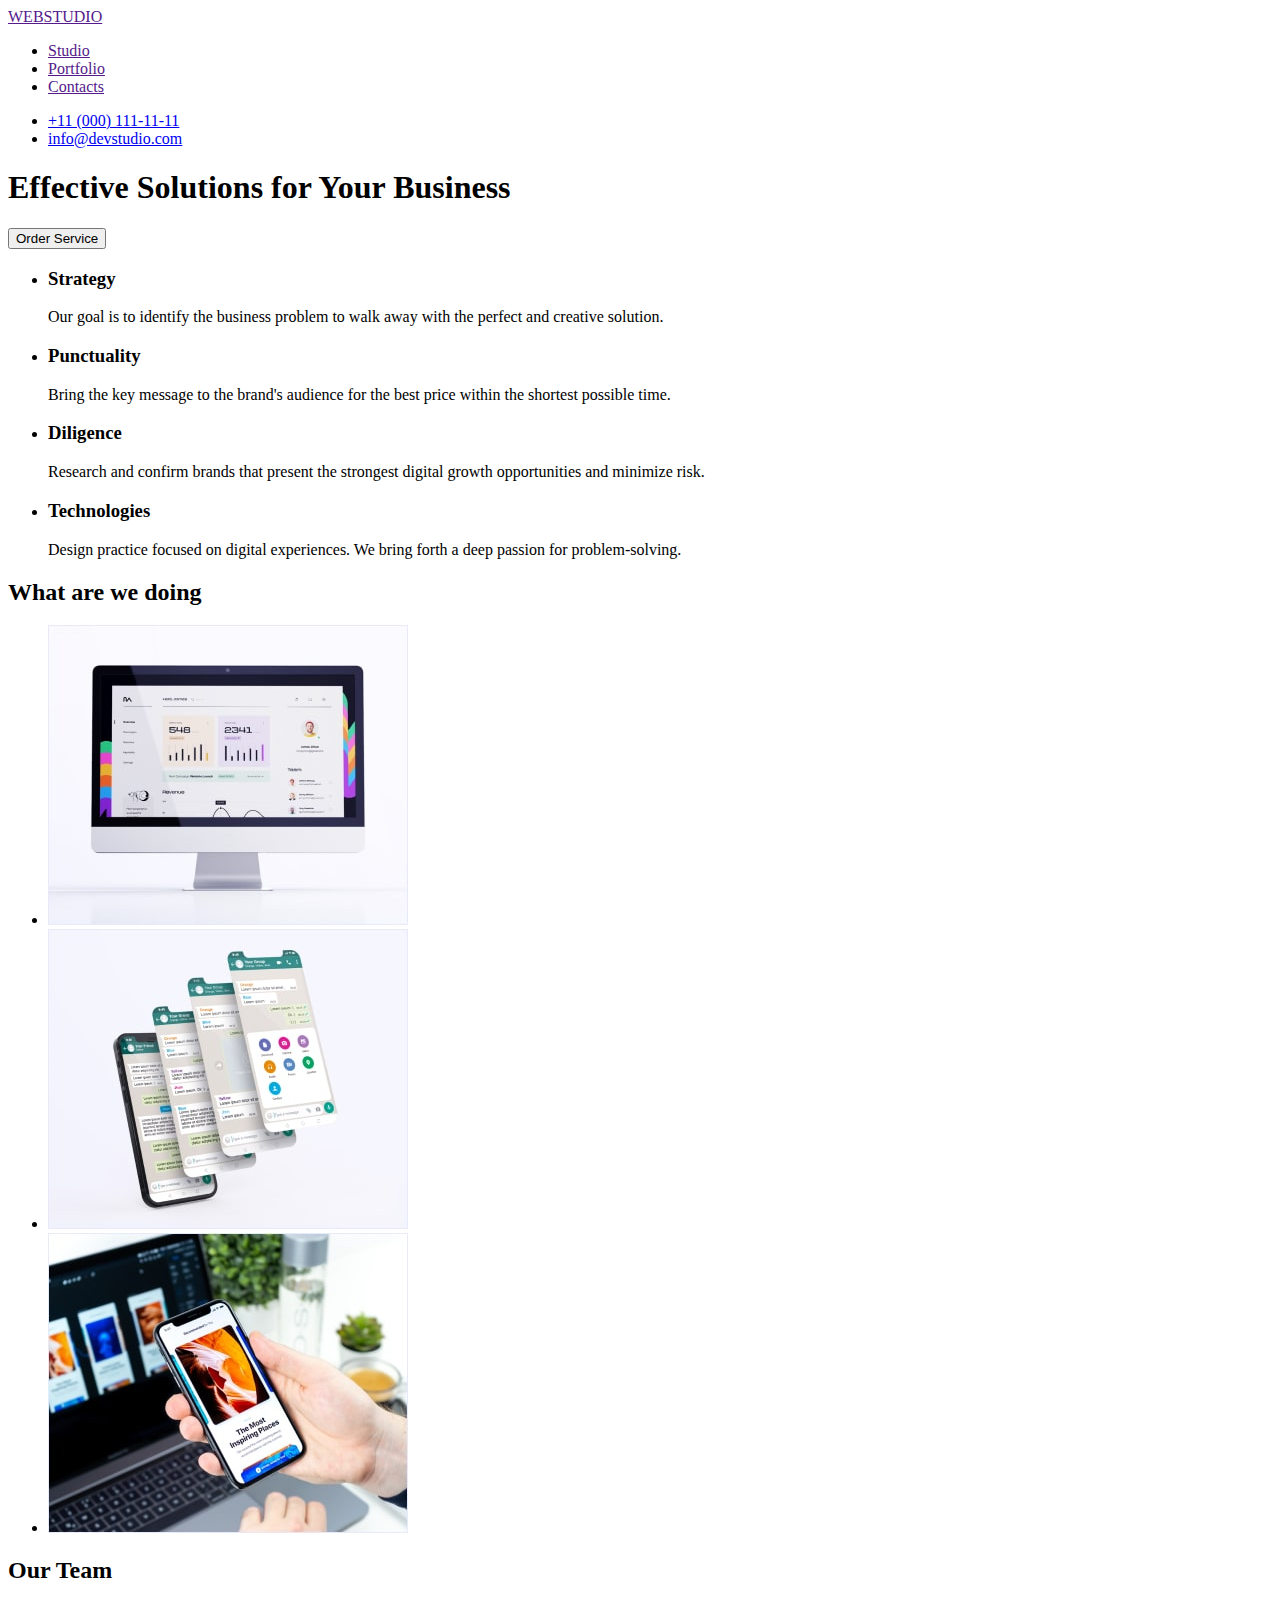
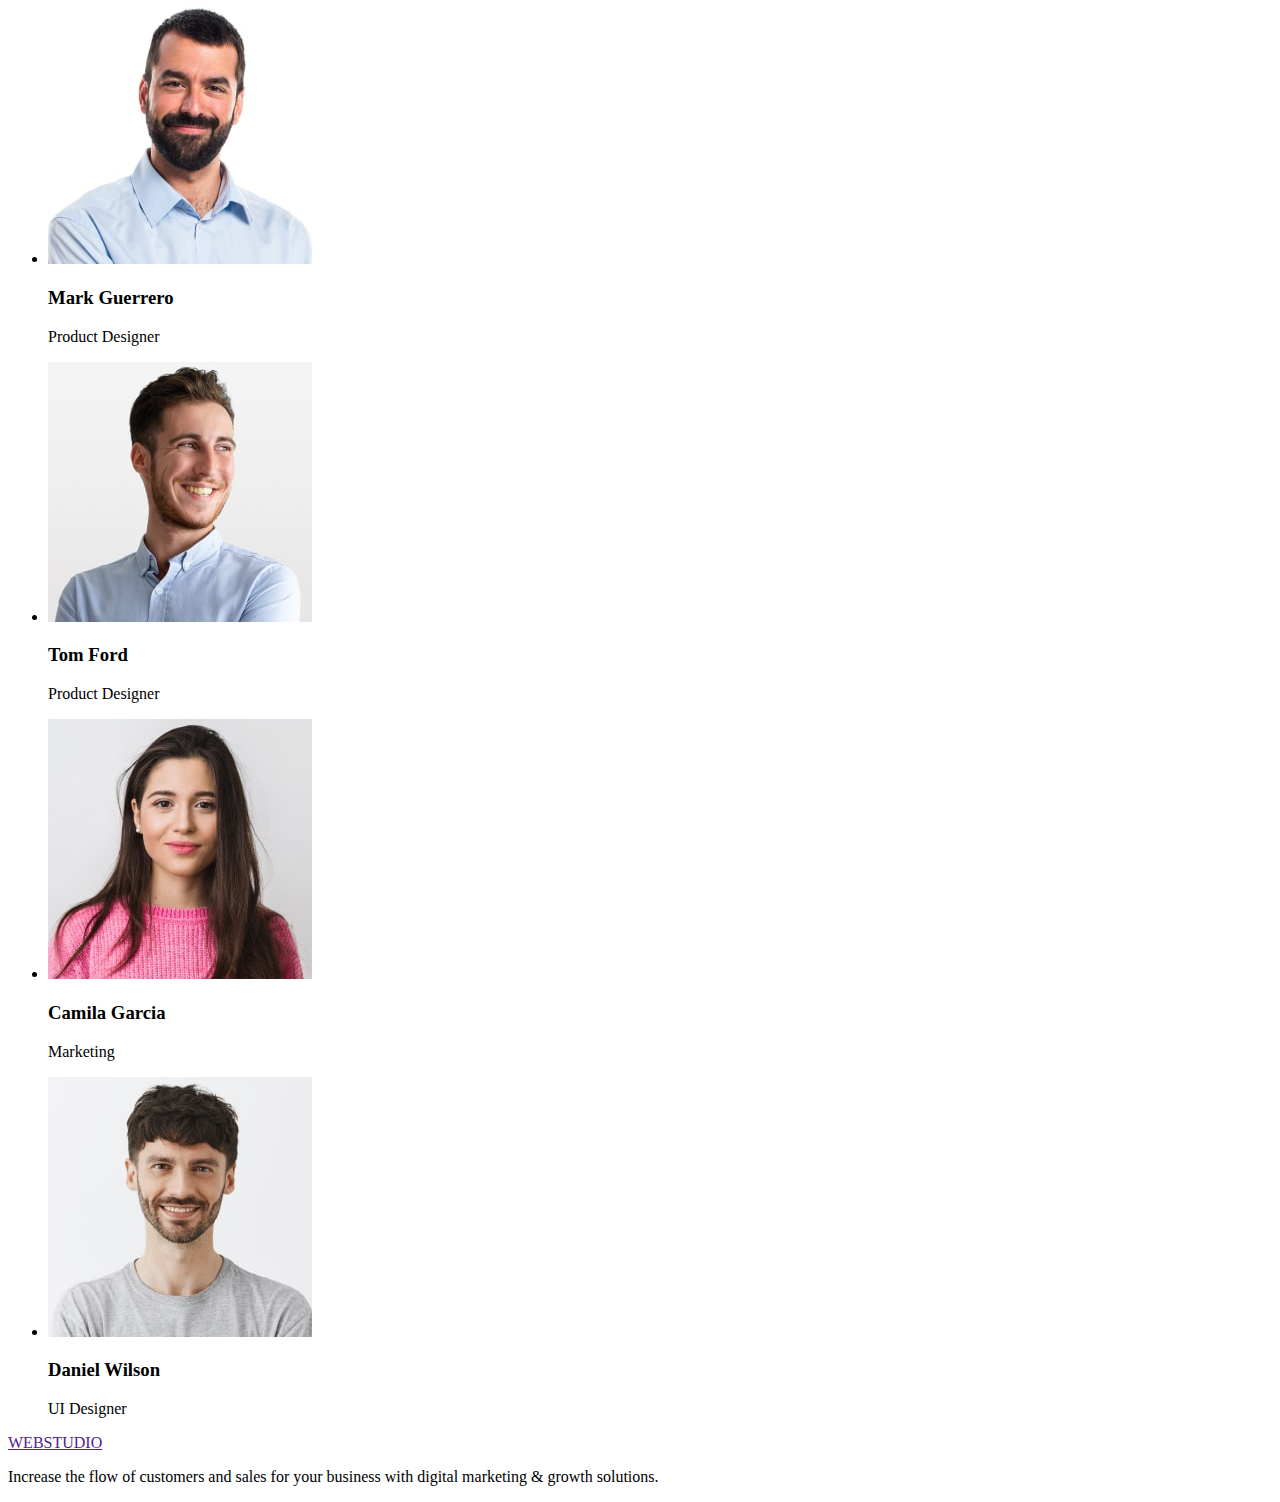
==== index.html @ 3974fc3b "Start homwokr 2" ====
<!DOCTYPE html>
<html lang="en">
  <head>
    <meta charset="UTF-8" />
    <meta http-equiv="X-UA-Compatible" content="IE=edge" />
    <meta name="viewport" content="width=device-width, initial-scale=1.0" />
    <title>WEB Studio</title>
  </head>
  <body>
    <header>
      <a href=""><span>WEB</span>STUDIO</a>

      <nav>
        <ul>
          <li><a href="">Studio</a></li>
          <li><a href="">Portfolio</a></li>
          <li><a href="">Contacts</a></li>
        </ul>

        <ul>
          <li><a href="tel:+110001111111">+11 (000) 111-11-11</a></li>
          <li><a href="mailto:info@devstudio.com">info@devstudio.com</a></li>
        </ul>
      </nav>
    </header>

    <main>
      <section>
        <h1>Effective Solutions for Your Business</h1>
        <button type="button">Order Service</button>
      </section>

      <section>
        <h2 hidden>Our categoris</h2>
        <ul>
          <li>
            <h3>Strategy</h3>
            <p>
              Our goal is to identify the business problem to walk away with the
              perfect and creative solution.
            </p>
          </li>
          <li>
            <h3>Punctuality</h3>
            <p>
              Bring the key message to the brand's audience for the best price
              within the shortest possible time.
            </p>
          </li>
          <li>
            <h3>Diligence</h3>
            <p>
              Research and confirm brands that present the strongest digital
              growth opportunities and minimize risk.
            </p>
          </li>
          <li>
            <h3>Technologies</h3>
            <p>
              Design practice focused on digital experiences. We bring forth a
              deep passion for problem-solving.
            </p>
          </li>
        </ul>
      </section>

      <section>
        <h2>What are we doing</h2>
        <ul>
          <li>
            <img
              src="./images/device/device1.jpg"
              alt="device1"
              width="360"
              height="300"
            />
          </li>
          <li>
            <img
              src="./images/device/device2.jpg"
              alt="device2"
              width="360"
              height="300"
            />
          </li>
          <li>
            <img
              src="./images/device/device3.jpg"
              alt="device3"
              width="360"
              height="300"
            />
          </li>
        </ul>
      </section>

      <section>
        <h2>Our Team</h2>
        <ul>
          <li>
            <img
              src="./images/team/team1.jpg"
              alt="Mark Guerrero"
              width="264"
              height="260"
            />
            <h3>Mark Guerrero</h3>
            <p>Product Designer</p>
          </li>

          <li>
            <img
              src="./images/team/team2.jpg"
              alt="Tom Ford"
              width="264"
              height="260"
            />
            <h3>Tom Ford</h3>
            <p>Product Designer</p>
          </li>

          <li>
            <img
              src="./images/team/team3.jpg"
              alt="Camila Garcia"
              width="264"
              height="260"
            />
            <h3>Camila Garcia</h3>
            <p>Marketing</p>
          </li>

          <li>
            <img
              src="./images/team/team4.jpg"
              alt="Daniel Wilson"
              width="264"
              height="260"
            />
            <h3>Daniel Wilson</h3>
            <p>UI Designer</p>
          </li>
        </ul>
      </section>
    </main>

    <footer>
      <a href=""> <span>WEB</span>STUDIO</a>
      <p>
        Increase the flow of customers and sales for your business with digital
        marketing & growth solutions.
      </p>
    </footer>
  </body>
</html>
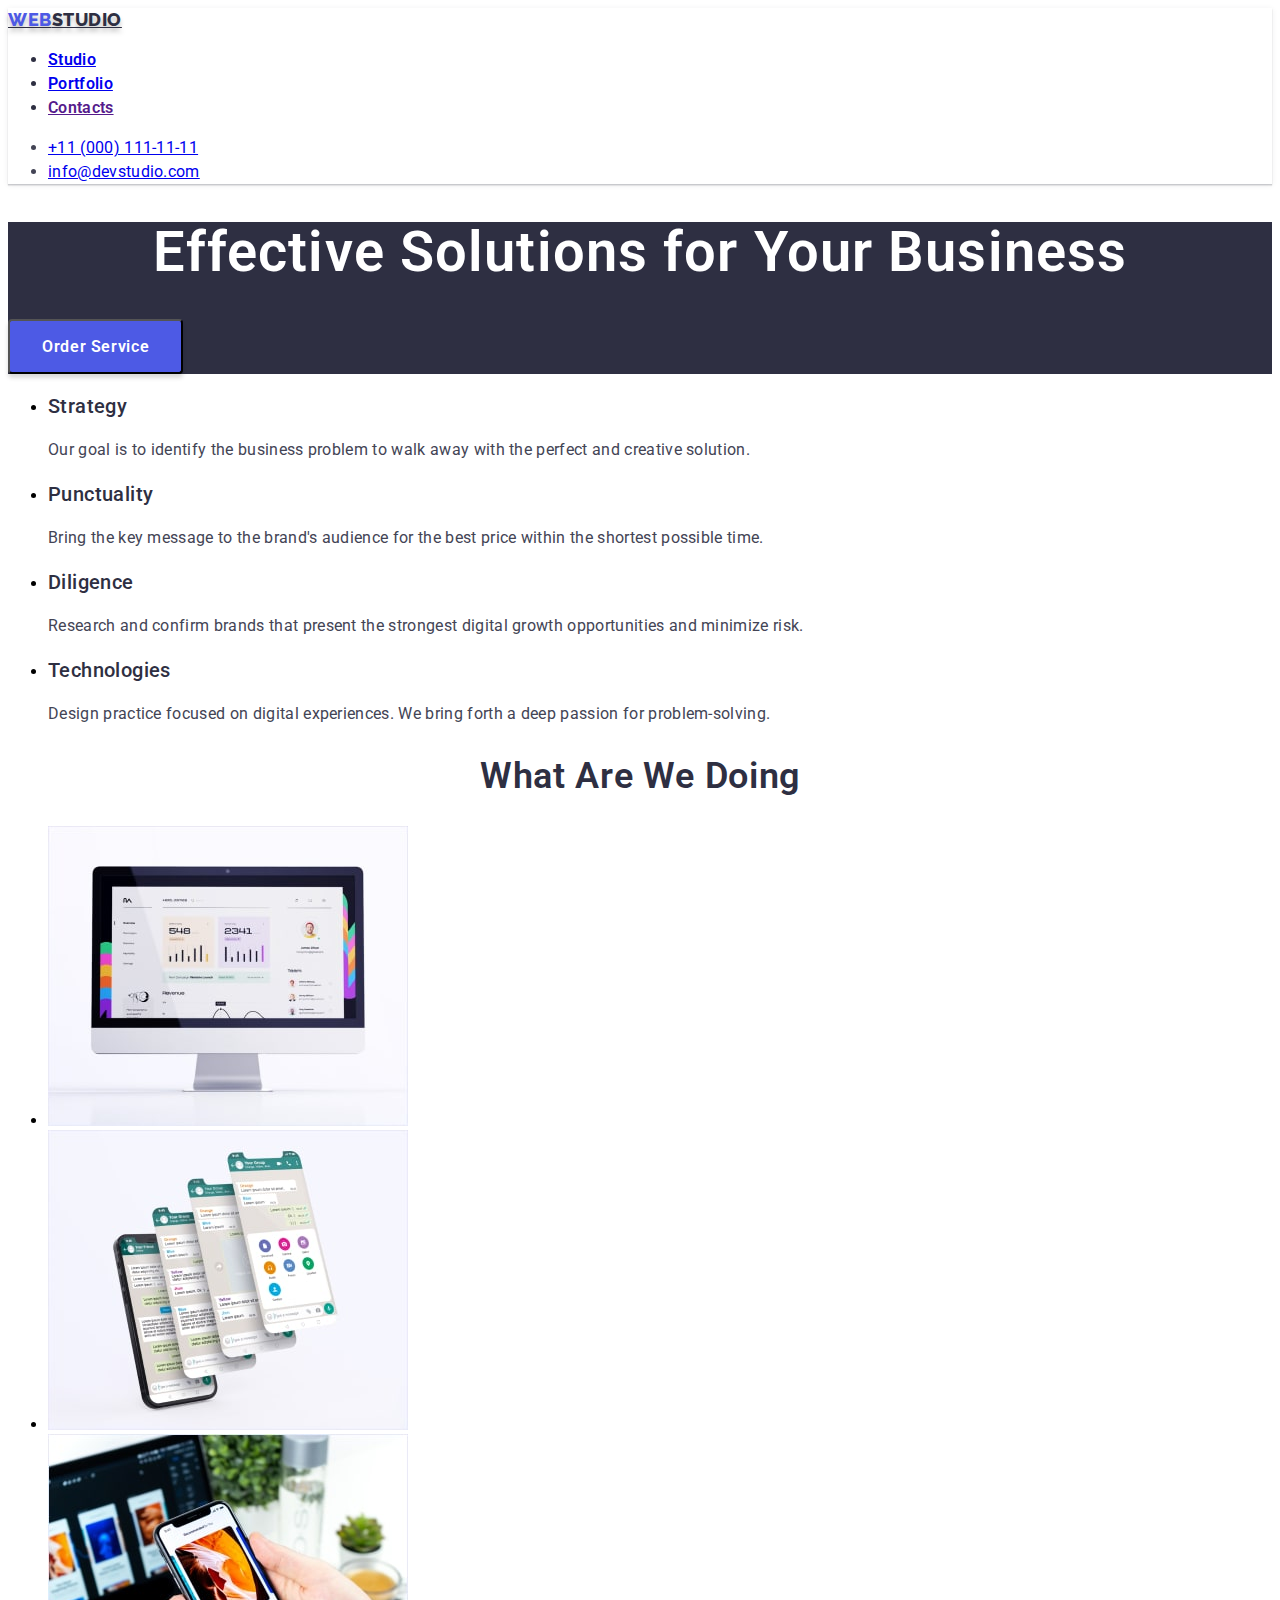
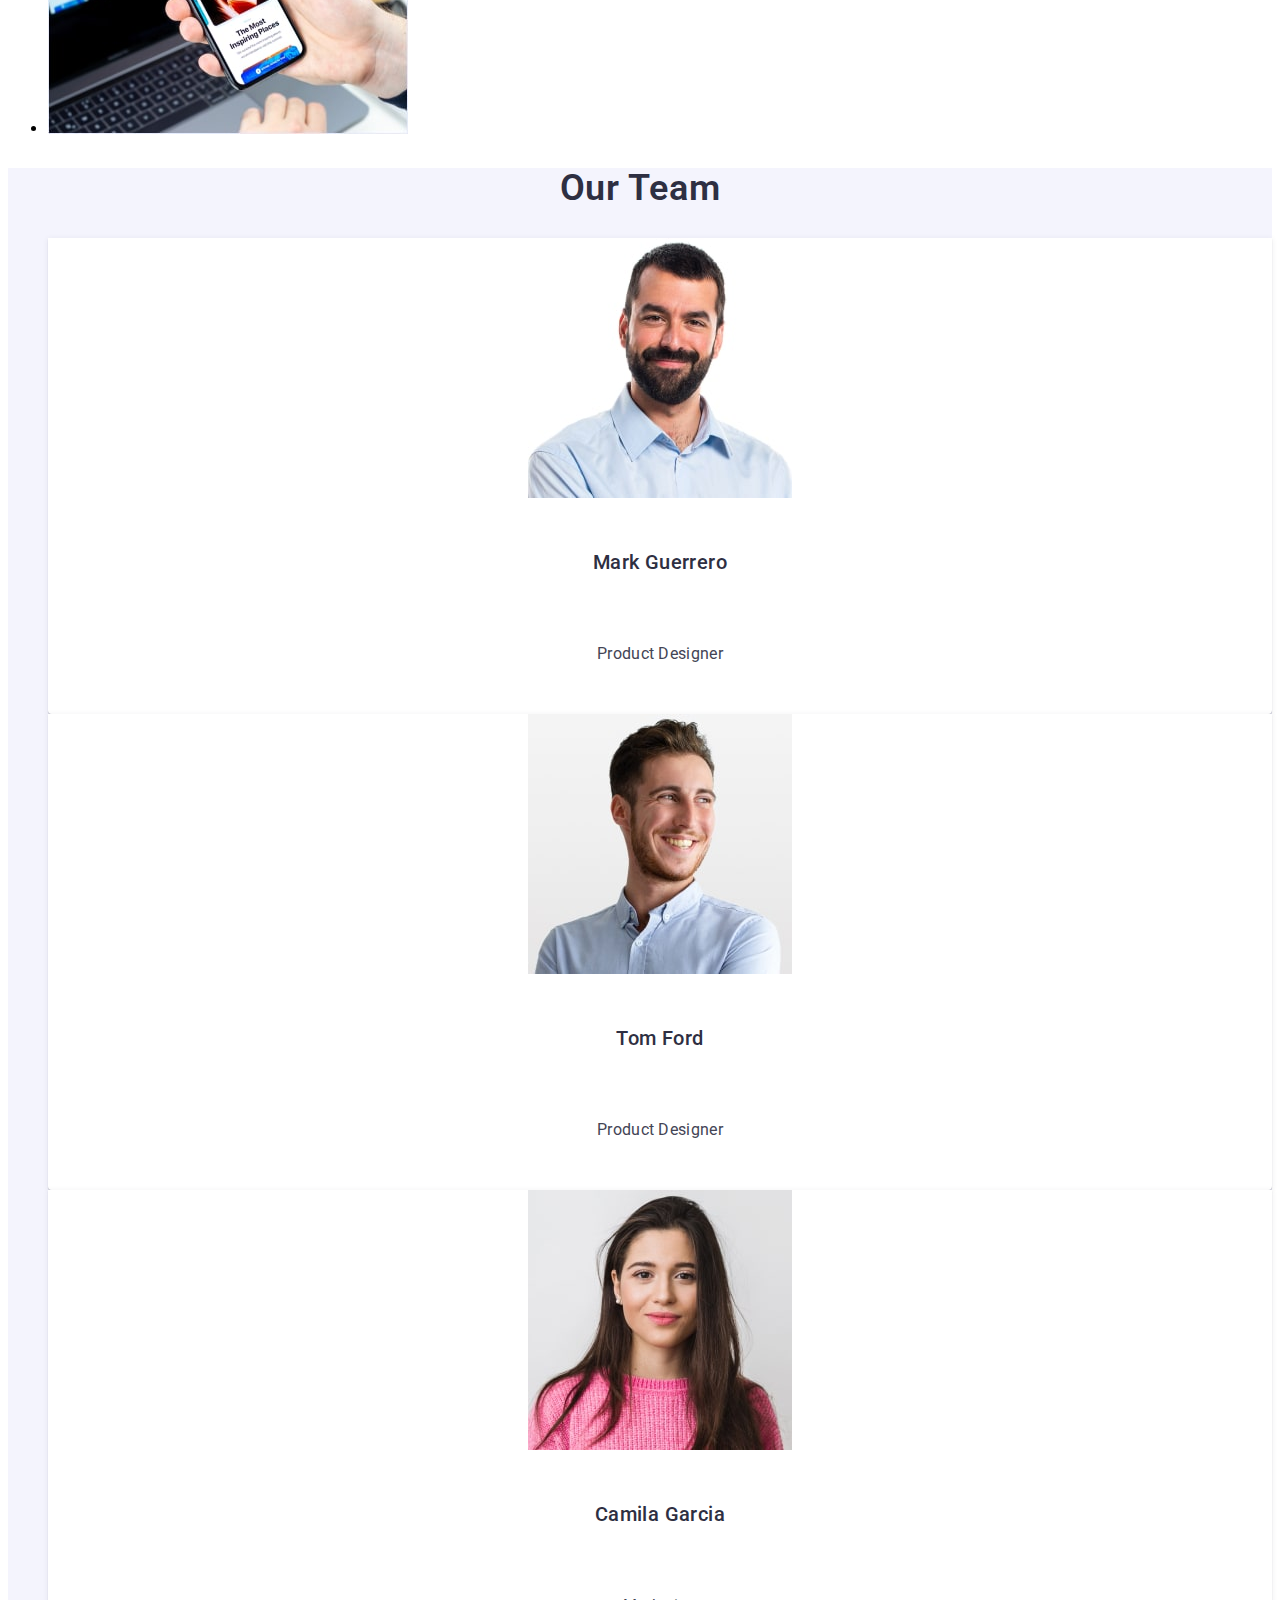
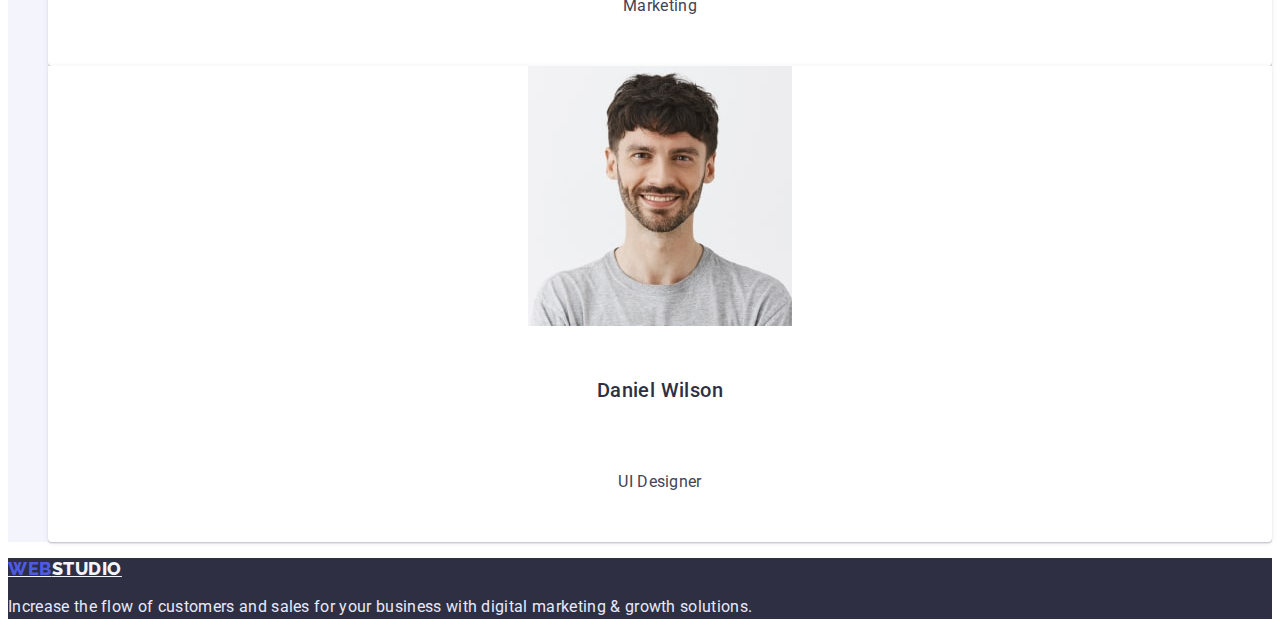
==== commit 19ffa41f: "new commit" ====
--- a/index.html
+++ b/index.html
@@ -5,58 +5,67 @@
     <meta http-equiv="X-UA-Compatible" content="IE=edge" />
     <meta name="viewport" content="width=device-width, initial-scale=1.0" />
     <title>WEB Studio</title>
+    <link rel="preconnect" href="https://fonts.googleapis.com" />
+    <link rel="preconnect" href="https://fonts.gstatic.com" crossorigin />
+    <link
+      href="https://fonts.googleapis.com/css2?family=Raleway:wght@800&family=Roboto:wght@400;500;700;900&display=swap"
+      rel="stylesheet"
+    />
+    <link rel="stylesheet" href="./css/styles.css" />
   </head>
-  <body>
-    <header>
-      <a href=""><span>WEB</span>STUDIO</a>
 
+  <body class="body">
+    <header class="header">
+     
+      <a class="logo" href=""><span class="logo_span">WEB</span>STUDIO</a>
       <nav>
-        <ul>
-          <li><a href="">Studio</a></li>
-          <li><a href="">Portfolio</a></li>
+        <ul class="hat_header_pages">
+          <li><a href="./index.html">Studio</a></li>
+          <li><a href="./portfolio.html">Portfolio</a></li>
           <li><a href="">Contacts</a></li>
         </ul>
 
-        <ul>
+        <ul class="hat_header_contacts">
           <li><a href="tel:+110001111111">+11 (000) 111-11-11</a></li>
           <li><a href="mailto:info@devstudio.com">info@devstudio.com</a></li>
         </ul>
       </nav>
+
     </header>
 
     <main>
-      <section>
-        <h1>Effective Solutions for Your Business</h1>
-        <button type="button">Order Service</button>
+      <section class="order_section">
+        <h1 class="text_order">Effective Solutions for Your Business</h1>
+        <button class="order_button" type="button">Order Service</button>
       </section>
 
       <section>
         <h2 hidden>Our categoris</h2>
         <ul>
           <li>
-            <h3>Strategy</h3>
-            <p>
+            <h3 class="header_categotis">Strategy</h3>
+            <p class="body_categotis">
               Our goal is to identify the business problem to walk away with the
               perfect and creative solution.
             </p>
           </li>
           <li>
-            <h3>Punctuality</h3>
-            <p>
+            <h3 class="header_categotis">Punctuality</h3>
+            <p class="body_categotis">
               Bring the key message to the brand's audience for the best price
               within the shortest possible time.
             </p>
           </li>
           <li>
-            <h3>Diligence</h3>
-            <p>
+            <h3 class="header_categotis">Diligence</h3>
+            <p class="body_categotis">
               Research and confirm brands that present the strongest digital
               growth opportunities and minimize risk.
             </p>
           </li>
           <li>
-            <h3>Technologies</h3>
-            <p>
+            <h3 class="header_categotis">Technologies</h3>
+            <p class="body_categotis">
               Design practice focused on digital experiences. We bring forth a
               deep passion for problem-solving.
             </p>
@@ -65,7 +74,7 @@
       </section>
 
       <section>
-        <h2>What are we doing</h2>
+        <h2 class="header_of_section">What are we doing</h2>
         <ul>
           <li>
             <img
@@ -94,59 +103,59 @@
         </ul>
       </section>
 
-      <section>
-        <h2>Our Team</h2>
+      <section class="our_team">
+        <h2 class="header_of_section">Our Team</h2>
         <ul>
-          <li>
+          <li class="box_team">
             <img
               src="./images/team/team1.jpg"
               alt="Mark Guerrero"
               width="264"
               height="260"
             />
-            <h3>Mark Guerrero</h3>
-            <p>Product Designer</p>
+            <h3 class="name">Mark Guerrero</h3>
+            <p class="profession">Product Designer</p>
           </li>
 
-          <li>
+          <li class="box_team">
             <img
               src="./images/team/team2.jpg"
               alt="Tom Ford"
               width="264"
               height="260"
             />
-            <h3>Tom Ford</h3>
-            <p>Product Designer</p>
+            <h3 class="name">Tom Ford</h3>
+            <p class="profession">Product Designer</p>
           </li>
 
-          <li>
+          <li class="box_team">
             <img
               src="./images/team/team3.jpg"
               alt="Camila Garcia"
               width="264"
               height="260"
             />
-            <h3>Camila Garcia</h3>
-            <p>Marketing</p>
+            <h3 class="name">Camila Garcia</h3>
+            <p class="profession">Marketing</p>
           </li>
 
-          <li>
+          <li class="box_team">
             <img
               src="./images/team/team4.jpg"
               alt="Daniel Wilson"
               width="264"
               height="260"
             />
-            <h3>Daniel Wilson</h3>
-            <p>UI Designer</p>
+            <h3 class="name">Daniel Wilson</h3>
+            <p class="profession">UI Designer</p>
           </li>
         </ul>
       </section>
     </main>
 
-    <footer>
-      <a href=""> <span>WEB</span>STUDIO</a>
-      <p>
+    <footer class="footer">
+      <a class="logo_footer" href=""> <span class="logo_span">WEB</span>STUDIO</a>
+      <p class="footer_text">
         Increase the flow of customers and sales for your business with digital
         marketing & growth solutions.
       </p>
--- a/css/styles.css
+++ b/css/styles.css
@@ -0,0 +1,219 @@
+.body {
+  font-family: "Roboto", "sans-serif";
+  font-style: normal;
+}
+.header {
+  background: #ffffff;
+  box-shadow: 0px 2px 1px rgba(46, 47, 66, 0.08),
+    0px 1px 1px rgba(46, 47, 66, 0.16), 0px 1px 6px rgba(46, 47, 66, 0.08);
+}
+.logo {
+  font-family: "Raleway";
+  font-style: normal;
+  font-weight: 800;
+  font-size: 18px;
+  line-height: calc(24 / 18);
+  display: flex;
+  align-items: center;
+  letter-spacing: 0.03em;
+  text-transform: uppercase;
+  color: #2e2f42;
+  text-shadow: 0px 4px 4px rgba(0, 0, 0, 0.25);
+  flex: none;
+  order: 1;
+  flex-grow: 0;
+}
+.logo_footer {
+  font-family: "Raleway";
+  font-style: normal;
+  font-weight: 800;
+  font-size: 18px;
+  line-height: calc(21 / 18);
+  display: flex;
+  align-items: center;
+  letter-spacing: 0.03em;
+  text-transform: uppercase;
+  color: #f4f4fd;
+  flex: none;
+  order: 1;
+  flex-grow: 0;
+}
+.logo_span {
+  color: #4d5ae5;
+  flex: none;
+  order: 0;
+  flex-grow: 0;
+}
+.hat_header_pages {
+  font-weight: 600;
+  font-size: 16px;
+  line-height: calc(24 / 16);
+  letter-spacing: 0.02em;
+  color: #2e2f42;
+  flex: none;
+  order: 0;
+  flex-grow: 0;
+}
+.hat_header_contacts {
+  font-family: "Roboto";
+  font-style: normal;
+  font-weight: 400;
+  font-size: 16px;
+  line-height: calc(24 / 16);
+  letter-spacing: 0.02em;
+  color: #434455;
+}
+.order_section {
+  background: #2e2f42;
+}
+.text_order {
+  font-weight: 600;
+  font-size: 56px;
+  line-height: calc(60 / 56);
+  text-align: center;
+  letter-spacing: 0.02em;
+  color: #ffffff;
+}
+.order_button {
+  /*BUTTON*/
+  display: flex;
+  flex-direction: row;
+  align-items: flex-start;
+  padding: 16px 32px;
+  gap: 10px;
+  background: #4d5ae5;
+  box-shadow: 0px 4px 4px rgba(0, 0, 0, 0.15);
+  border-radius: 4px;
+
+  /*TEXT*/
+  font-family: "Roboto";
+  font-style: normal;
+  font-weight: 600;
+  font-size: 16px;
+  line-height: calc(19 / 16);
+  display: flex;
+  align-items: center;
+  letter-spacing: 0.04em;
+  color: #ffffff;
+  flex: none;
+  order: 0;
+  flex-grow: 0;
+}
+.header_categotis {
+  font-family: "Roboto";
+  font-style: normal;
+  font-weight: 500;
+  font-size: 20px;
+  line-height: calc(24 / 20);
+  letter-spacing: 0.02em;
+  color: #2e2f42;
+  flex: none;
+  order: 0;
+  flex-grow: 0;
+}
+.body_categotis {
+  font-weight: 400;
+  font-size: 16px;
+  line-height: calc(24 / 16);
+  letter-spacing: 0.02em;
+  color: #434455;
+  flex: none;
+  order: 1;
+  flex-grow: 0;
+}
+.header_of_section {
+  font-weight: 600;
+  font-size: 36px;
+  line-height: calc(40 / 36);
+  text-align: center;
+  letter-spacing: 0.02em;
+  text-transform: capitalize;
+  color: #2e2f42;
+}
+.our_team {
+  background: #f4f4fd;
+}
+
+.box_team {
+  display: flex;
+  flex-direction: column;
+  justify-content: center;
+  align-items: center;
+  padding: 0px 0px 32px;
+  gap: 32px;
+  background: #ffffff;
+  box-shadow: 0px 1px 6px rgba(46, 47, 66, 0.08),
+    0px 1px 1px rgba(46, 47, 66, 0.16), 0px 2px 1px rgba(46, 47, 66, 0.08);
+  border-radius: 0px 0px 4px 4px;
+}
+.name {
+  font-weight: 500;
+  font-size: 20px;
+  line-height: calc(24 / 20);
+  text-align: center;
+  letter-spacing: 0.02em;
+  color: #2e2f42;
+  flex: none;
+  order: 0;
+  flex-grow: 0;
+}
+.profession {
+  font-weight: 400;
+  font-size: 16px;
+  line-height: calc(24 / 16);
+  text-align: center;
+  letter-spacing: 0.02em;
+  color: #434455;
+  flex: none;
+  order: 1;
+  flex-grow: 0;
+}
+
+.footer {
+  background: #2e2f42;
+}
+
+.footer_text {
+  font-weight: 400;
+  font-size: 16px;
+  line-height: calc(24 / 16);
+  letter-spacing: 0.02em;
+  color: #e7e9fc;
+}
+
+.button_portfolio {
+  /*BUTTON*/
+  display: flex;
+  flex-direction: row;
+  align-items: flex-start;
+  padding: 12px 24px;
+  background: #404bbf;
+  box-shadow: 0px 3px 1px rgba(0, 0, 0, 0.1), 0px 2px 1px rgba(0, 0, 0, 0.08),
+    0px 2px 2px rgba(0, 0, 0, 0.12);
+  border-radius: 4px;
+  flex: none;
+  order: 0;
+  flex-grow: 0;
+
+  /*TEXT*/
+  font-family: "Roboto";
+  font-style: normal;
+  font-weight: 600;
+  font-size: 16px;
+  line-height: calc(24 / 16);
+  display: flex;
+  align-items: center;
+  text-align: center;
+  letter-spacing: 0.04em;
+  color: #ffffff;
+  flex: none;
+  order: 0;
+  flex-grow: 0;
+}
+
+.portfolio_links{
+box-sizing: border-box;
+background: #FFFFFF;border: 0.5px solid #F4F4FD;
+box-shadow: 0px 1px 6px rgba(46, 47, 66, 0.08);
+}
+
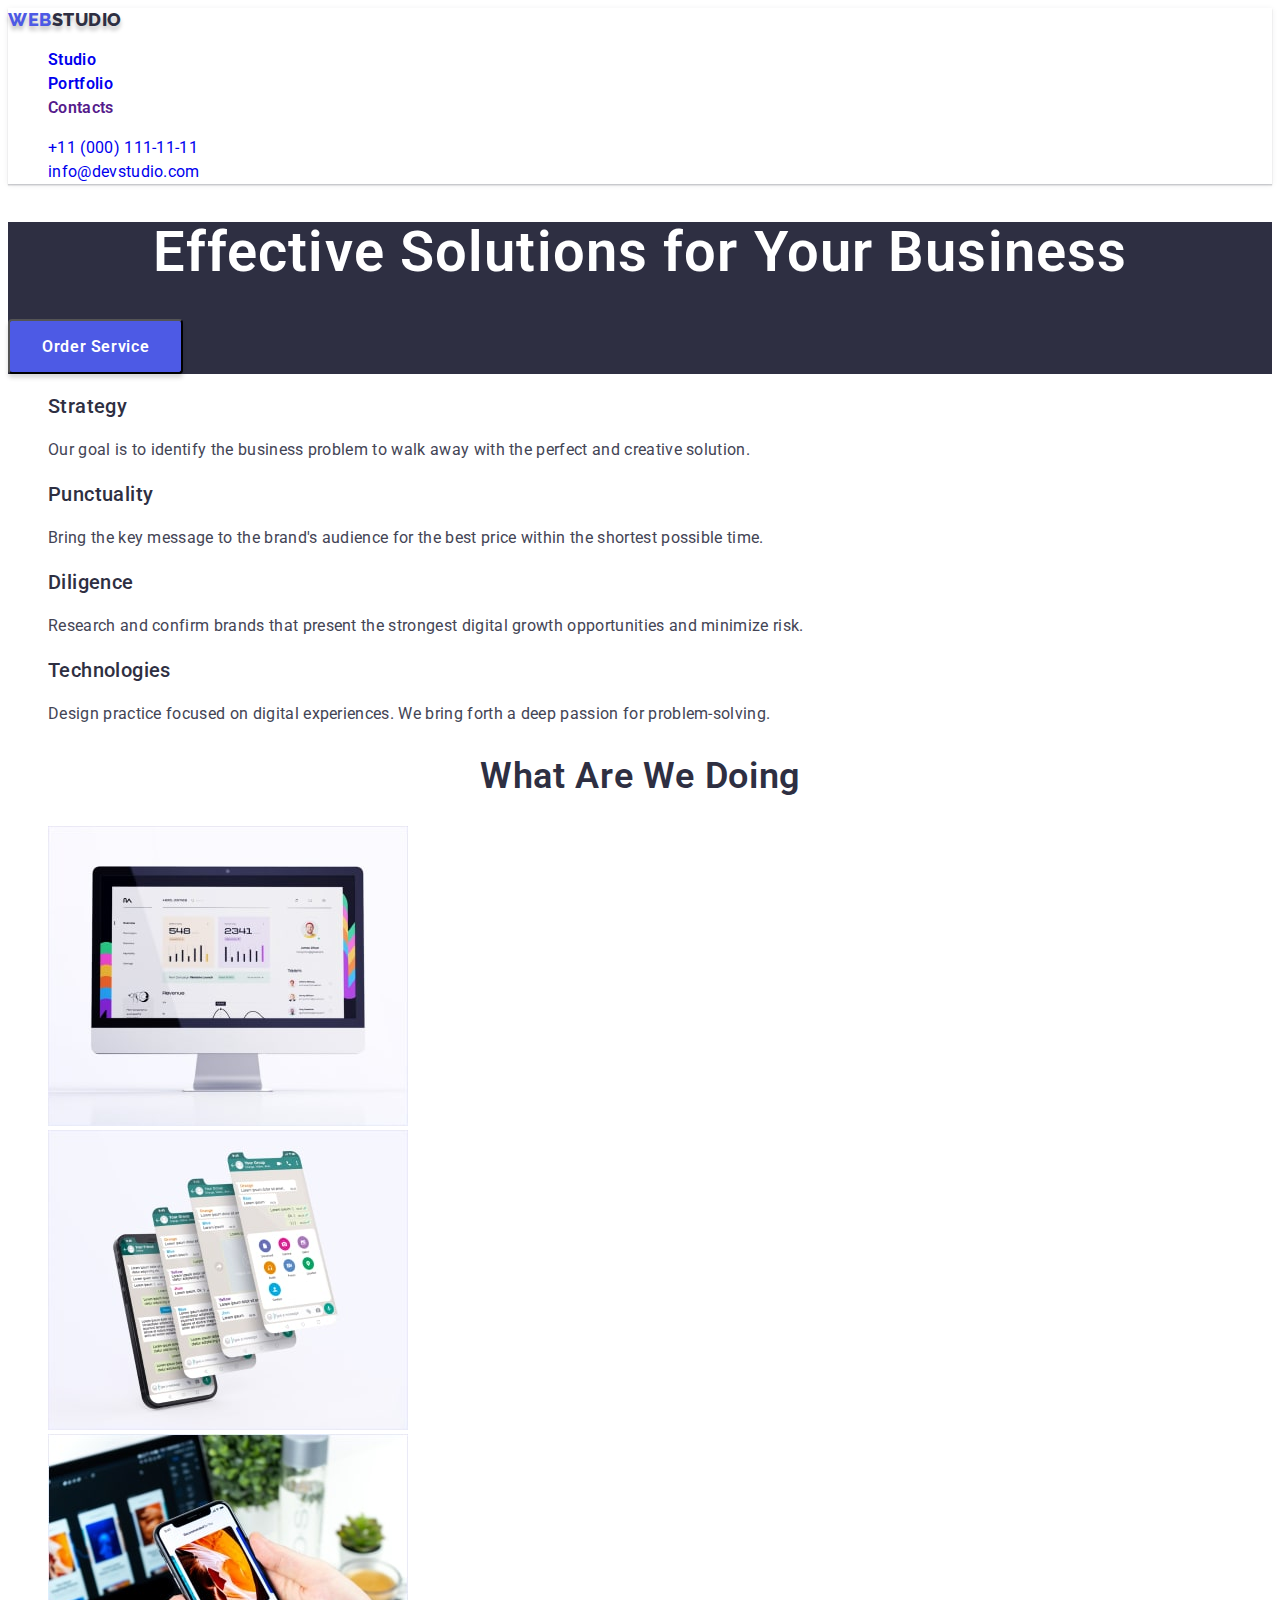
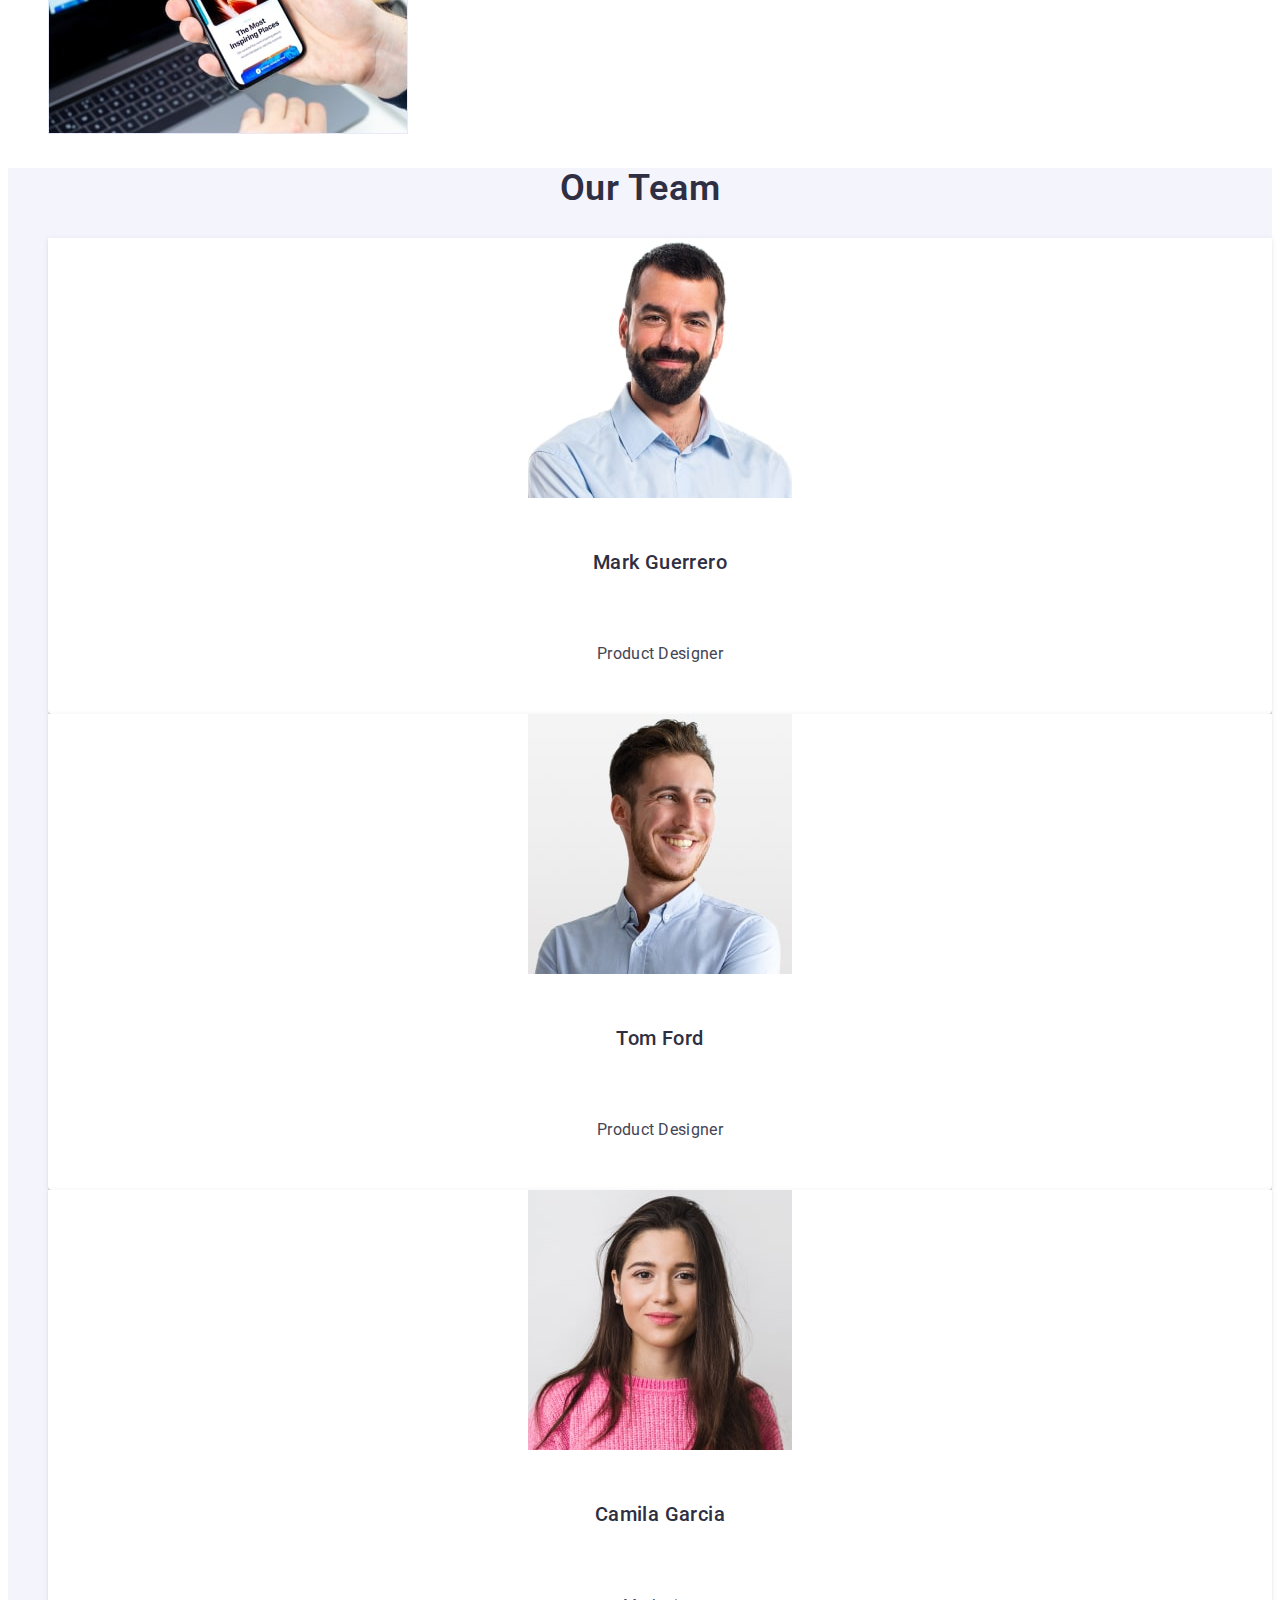
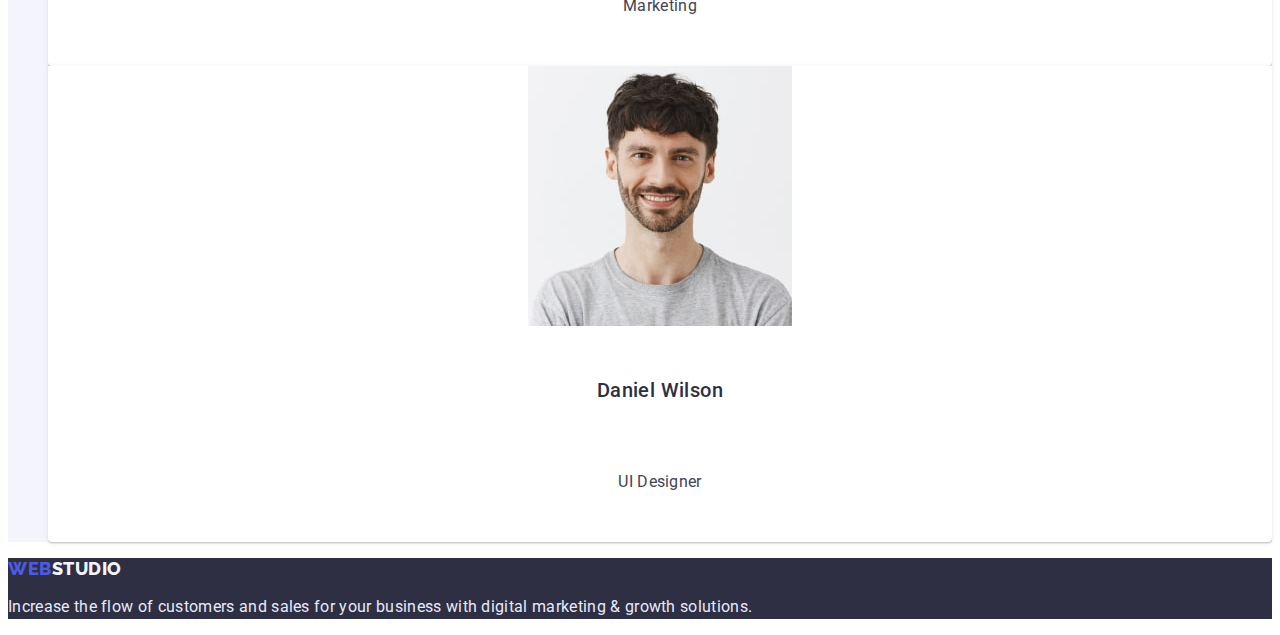
==== commit d3261f4b: "commit debug" ====
--- a/index.html
+++ b/index.html
@@ -17,17 +17,17 @@
   <body class="body">
     <header class="header">
      
-      <a class="logo" href=""><span class="logo_span">WEB</span>STUDIO</a>
+      <a class="logo link" href=""><span class="logo_span">WEB</span>STUDIO</a>
       <nav>
-        <ul class="hat_header_pages">
-          <li><a href="./index.html">Studio</a></li>
-          <li><a href="./portfolio.html">Portfolio</a></li>
-          <li><a href="">Contacts</a></li>
+        <ul class="hat_header_pages list">
+          <li><a class="link" href="./index.html">Studio</a></li>
+          <li><a class="link" href="./portfolio.html">Portfolio</a></li>
+          <li><a class="link" href="">Contacts</a></li>
         </ul>
 
-        <ul class="hat_header_contacts">
-          <li><a href="tel:+110001111111">+11 (000) 111-11-11</a></li>
-          <li><a href="mailto:info@devstudio.com">info@devstudio.com</a></li>
+        <ul class="hat_header_contacts list">
+          <li><a  class="link" href="tel:+110001111111">+11 (000) 111-11-11</a></li>
+          <li><a  class="link" href="mailto:info@devstudio.com">info@devstudio.com</a></li>
         </ul>
       </nav>
 
@@ -41,7 +41,7 @@
 
       <section>
         <h2 hidden>Our categoris</h2>
-        <ul>
+        <ul class="list">
           <li>
             <h3 class="header_categotis">Strategy</h3>
             <p class="body_categotis">
@@ -75,7 +75,7 @@
 
       <section>
         <h2 class="header_of_section">What are we doing</h2>
-        <ul>
+        <ul class="list">
           <li>
             <img
               src="./images/device/device1.jpg"
@@ -154,7 +154,7 @@
     </main>
 
     <footer class="footer">
-      <a class="logo_footer" href=""> <span class="logo_span">WEB</span>STUDIO</a>
+      <a class="logo_footer link" href=""> <span class="logo_span">WEB</span>STUDIO</a>
       <p class="footer_text">
         Increase the flow of customers and sales for your business with digital
         marketing & growth solutions.
--- a/css/styles.css
+++ b/css/styles.css
@@ -1,7 +1,28 @@
+:root {
+    --color-navigation: #4d5ae5;
+   /* --first-title-color: #2e2f42;
+    --background-color: #ffffff;
+    --background-heder: #ffffff;
+    --background-footer: #2E2F42;
+    --color-lik: #434455;
+    --color-contact: #434455;
+    --color-text: #434455;*/
+  
+  }
+
 .body {
   font-family: "Roboto", "sans-serif";
   font-style: normal;
 }
+
+.link {
+  text-decoration-line: none;
+}
+
+.list {
+  list-style: none;
+}
+
 .header {
   background: #ffffff;
   box-shadow: 0px 2px 1px rgba(46, 47, 66, 0.08),
@@ -55,8 +76,6 @@
   flex-grow: 0;
 }
 .hat_header_contacts {
-  font-family: "Roboto";
-  font-style: normal;
   font-weight: 400;
   font-size: 16px;
   line-height: calc(24 / 16);
@@ -211,9 +230,9 @@
   flex-grow: 0;
 }
 
-.portfolio_links{
-box-sizing: border-box;
-background: #FFFFFF;border: 0.5px solid #F4F4FD;
-box-shadow: 0px 1px 6px rgba(46, 47, 66, 0.08);
-}
-
+.portfolio_links {
+  box-sizing: border-box;
+  background: #ffffff;
+  border: 0.5px solid #f4f4fd;
+  box-shadow: 0px 1px 6px rgba(46, 47, 66, 0.08);
+}
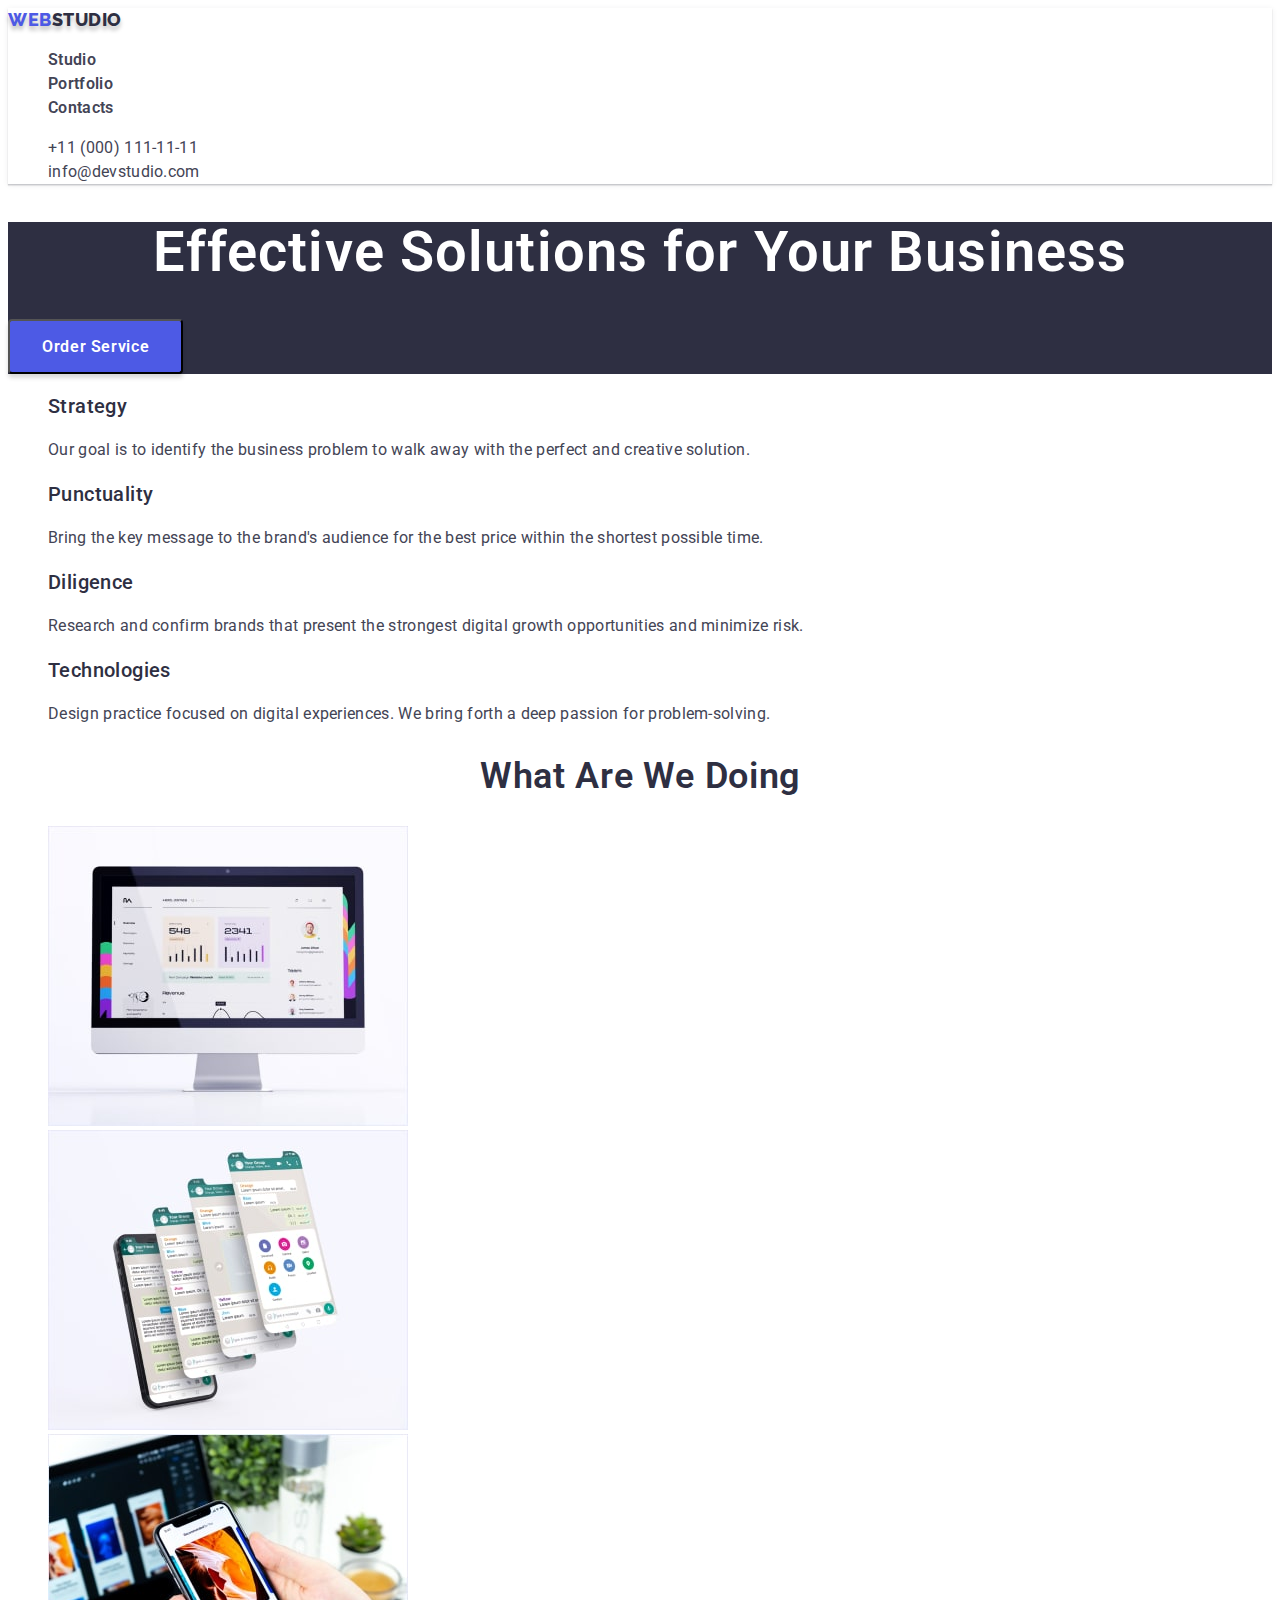
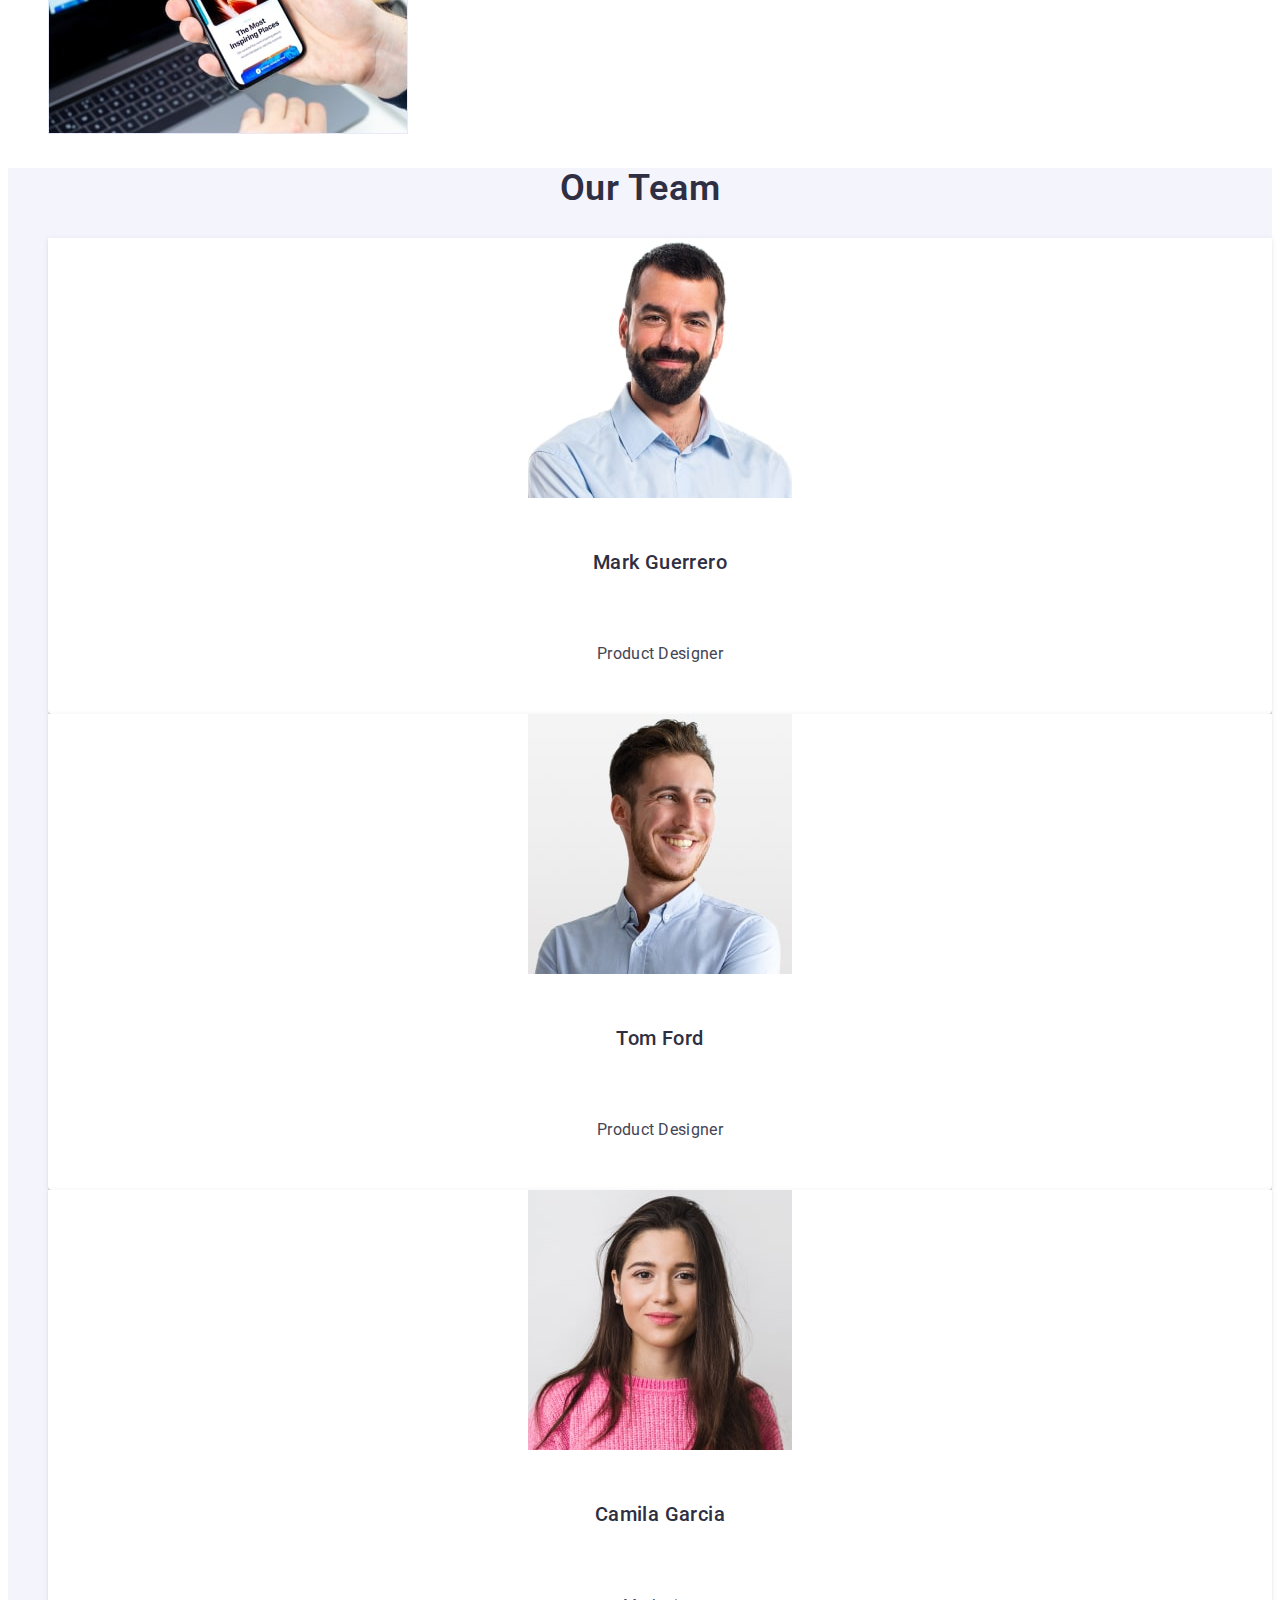
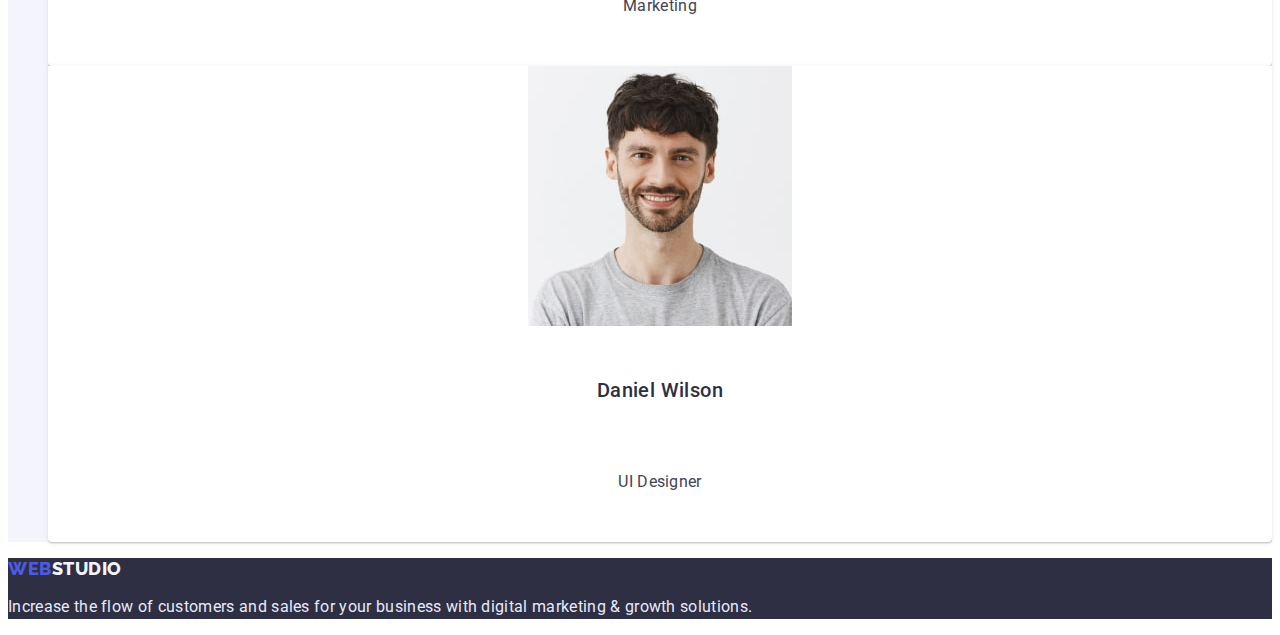
==== commit 9dc1f8e4: "debug button" ====
--- a/index.html
+++ b/index.html
@@ -20,14 +20,14 @@
       <a class="logo link" href=""><span class="logo_span">WEB</span>STUDIO</a>
       <nav>
         <ul class="hat_header_pages list">
-          <li><a class="link" href="./index.html">Studio</a></li>
-          <li><a class="link" href="./portfolio.html">Portfolio</a></li>
-          <li><a class="link" href="">Contacts</a></li>
+          <li><a class="link_function link" href="./index.html">Studio</a></li>
+          <li><a class="link_function link" href="./portfolio.html">Portfolio</a></li>
+          <li><a class="link_function link" href="">Contacts</a></li>
         </ul>
 
         <ul class="hat_header_contacts list">
-          <li><a  class="link" href="tel:+110001111111">+11 (000) 111-11-11</a></li>
-          <li><a  class="link" href="mailto:info@devstudio.com">info@devstudio.com</a></li>
+          <li><a  class="link_function link" href="tel:+110001111111">+11 (000) 111-11-11</a></li>
+          <li><a  class="link_function link" href="mailto:info@devstudio.com">info@devstudio.com</a></li>
         </ul>
       </nav>
 
@@ -36,7 +36,7 @@
     <main>
       <section class="order_section">
         <h1 class="text_order">Effective Solutions for Your Business</h1>
-        <button class="order_button" type="button">Order Service</button>
+        <button class="order_button button_function" type="button">Order Service</button>
       </section>
 
       <section>
--- a/css/styles.css
+++ b/css/styles.css
@@ -15,8 +15,12 @@
   font-style: normal;
 }
 
+.link_function:hover, .link_function:focus{color: #4d5ae5;}
+.button_function:hover, .button_function:focus{background-color: #404bbf;color: #FFFFFF;}
+
 .link {
   text-decoration-line: none;
+  color: #434455;
 }
 
 .list {
@@ -206,7 +210,7 @@
   flex-direction: row;
   align-items: flex-start;
   padding: 12px 24px;
-  background: #404bbf;
+  background: #F4F4FD;
   box-shadow: 0px 3px 1px rgba(0, 0, 0, 0.1), 0px 2px 1px rgba(0, 0, 0, 0.08),
     0px 2px 2px rgba(0, 0, 0, 0.12);
   border-radius: 4px;
@@ -224,7 +228,7 @@
   align-items: center;
   text-align: center;
   letter-spacing: 0.04em;
-  color: #ffffff;
+  color: #4D5AE5;
   flex: none;
   order: 0;
   flex-grow: 0;
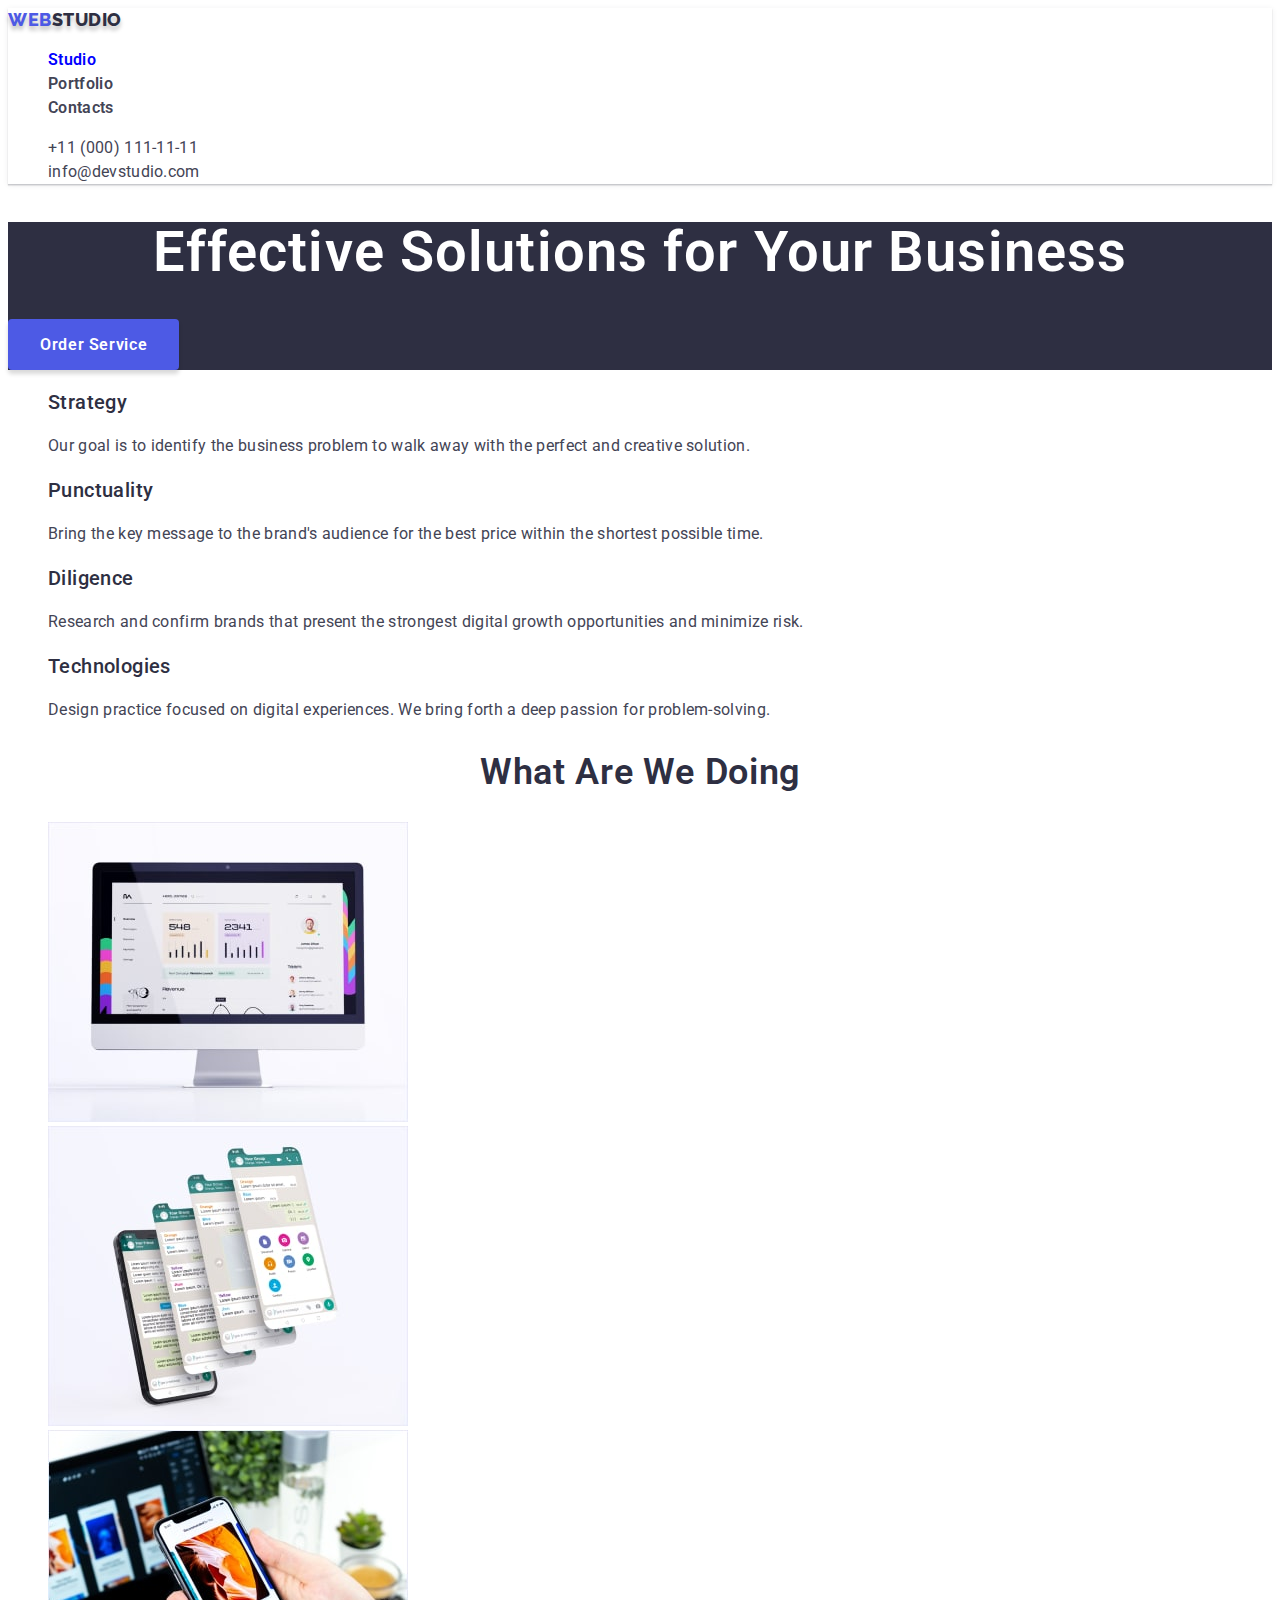
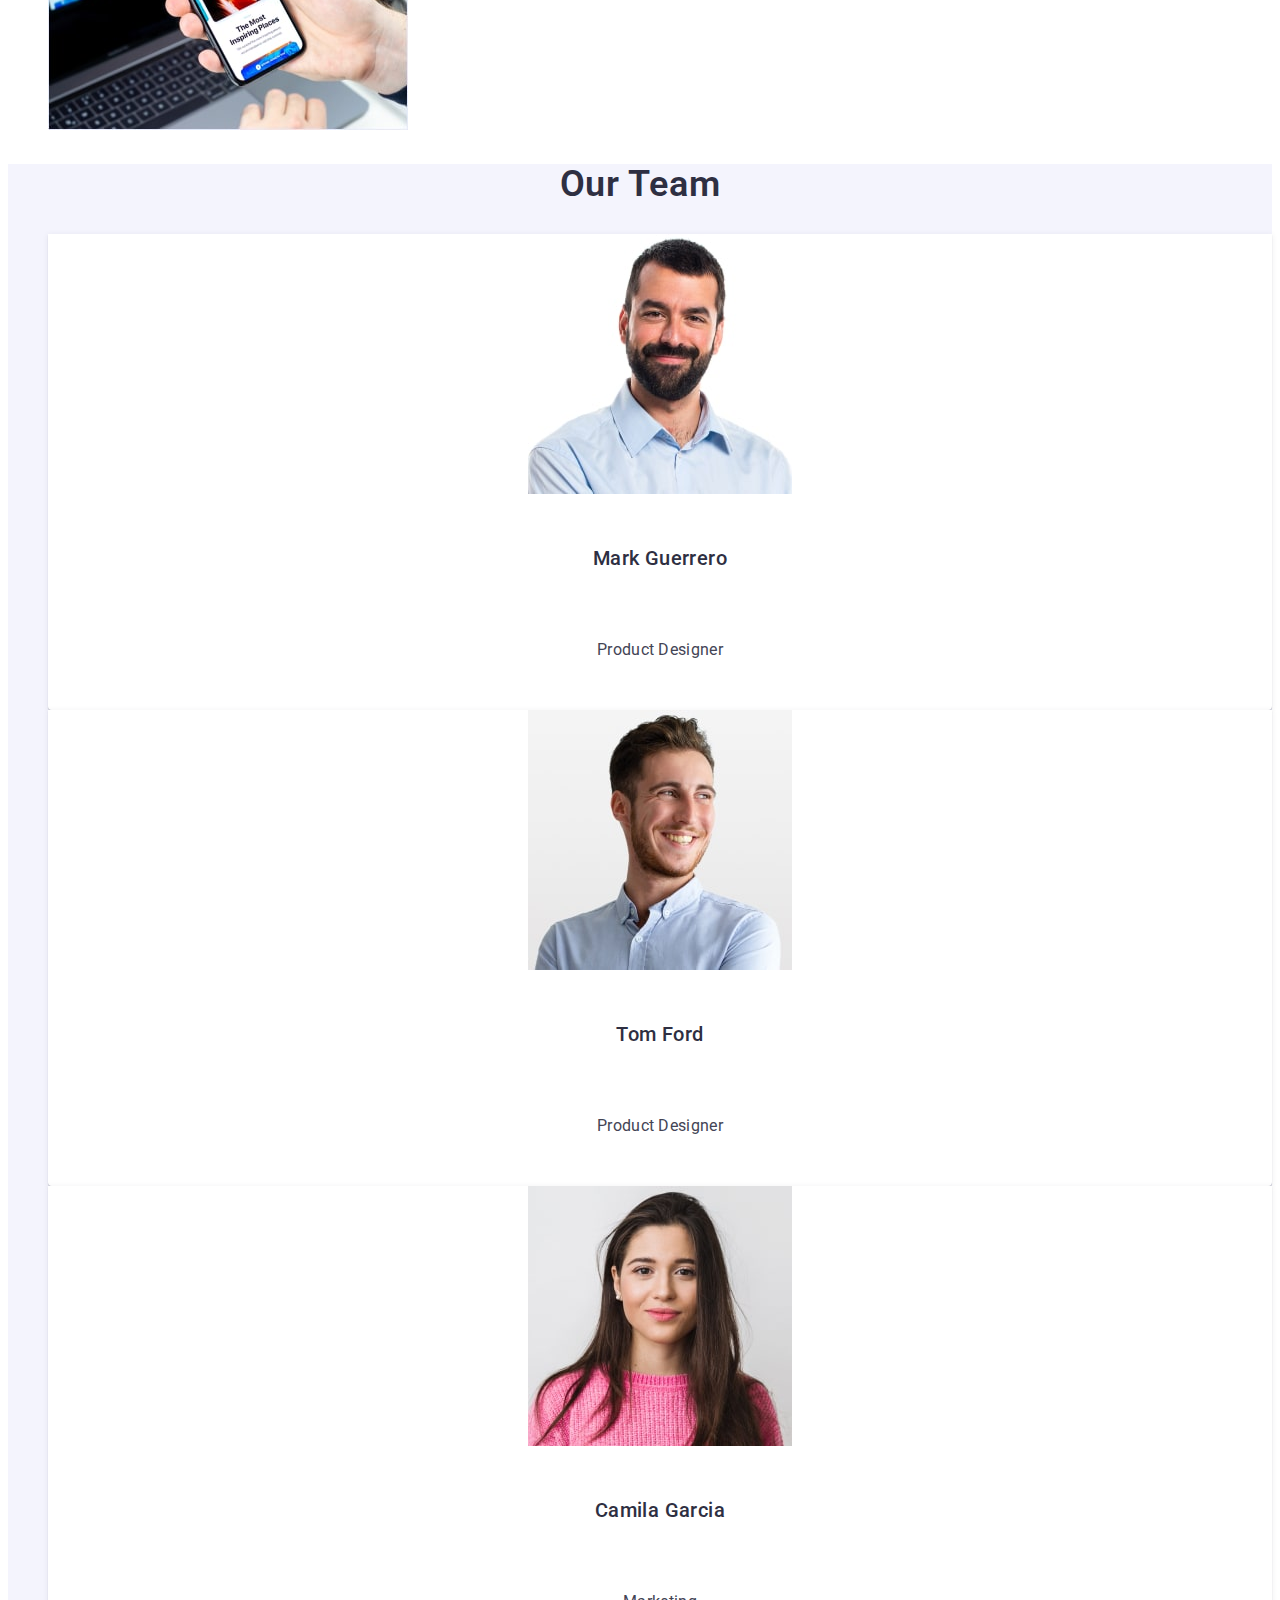
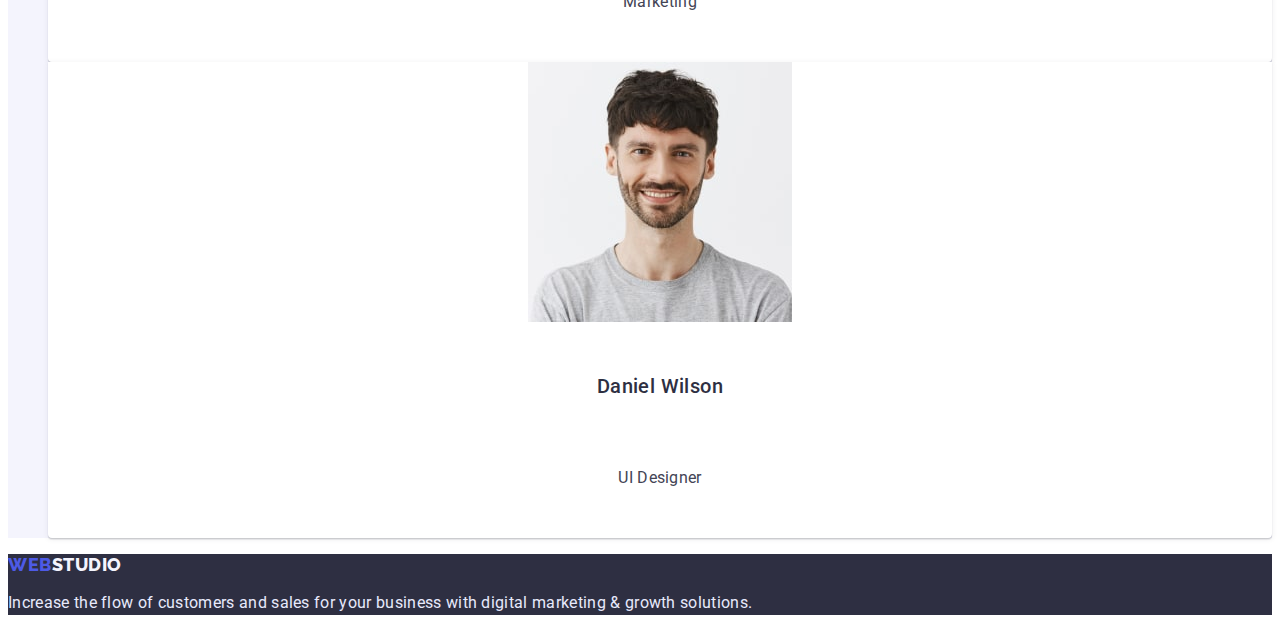
==== commit 2617773e: "maybe finish" ====
--- a/index.html
+++ b/index.html
@@ -20,7 +20,7 @@
       <a class="logo link" href=""><span class="logo_span">WEB</span>STUDIO</a>
       <nav>
         <ul class="hat_header_pages list">
-          <li><a class="link_function link" href="./index.html">Studio</a></li>
+          <li><a class="link_function link selected" href="./index.html">Studio</a></li>
           <li><a class="link_function link" href="./portfolio.html">Portfolio</a></li>
           <li><a class="link_function link" href="">Contacts</a></li>
         </ul>
--- a/css/styles.css
+++ b/css/styles.css
@@ -1,22 +1,28 @@
 :root {
-    --color-navigation: #4d5ae5;
-   /* --first-title-color: #2e2f42;
+  --color-navigation: #4d5ae5;
+  /* --first-title-color: #2e2f42;
     --background-color: #ffffff;
     --background-heder: #ffffff;
     --background-footer: #2E2F42;
     --color-lik: #434455;
     --color-contact: #434455;
     --color-text: #434455;*/
-  
-  }
+}
 
 .body {
   font-family: "Roboto", "sans-serif";
   font-style: normal;
 }
 
-.link_function:hover, .link_function:focus{color: #4d5ae5;}
-.button_function:hover, .button_function:focus{background-color: #404bbf;color: #FFFFFF;}
+.link_function:hover,
+.link_function:focus {
+  color: #4d5ae5;
+}
+.button_function:hover,
+.button_function:focus {
+  background-color: #404bbf;
+  color: #ffffff;
+}
 
 .link {
   text-decoration-line: none;
@@ -25,6 +31,12 @@
 
 .list {
   list-style: none;
+}
+
+.selected {
+  color: blue;
+  text-decoration: none;
+  pointer-events: none;
 }
 
 .header {
@@ -34,7 +46,6 @@
 }
 .logo {
   font-family: "Raleway";
-  font-style: normal;
   font-weight: 800;
   font-size: 18px;
   line-height: calc(24 / 18);
@@ -50,7 +61,6 @@
 }
 .logo_footer {
   font-family: "Raleway";
-  font-style: normal;
   font-weight: 800;
   font-size: 18px;
   line-height: calc(21 / 18);
@@ -80,7 +90,6 @@
   flex-grow: 0;
 }
 .hat_header_contacts {
-  font-weight: 400;
   font-size: 16px;
   line-height: calc(24 / 16);
   letter-spacing: 0.02em;
@@ -107,10 +116,10 @@
   background: #4d5ae5;
   box-shadow: 0px 4px 4px rgba(0, 0, 0, 0.15);
   border-radius: 4px;
+  border: 0;
 
   /*TEXT*/
   font-family: "Roboto";
-  font-style: normal;
   font-weight: 600;
   font-size: 16px;
   line-height: calc(19 / 16);
@@ -124,7 +133,7 @@
 }
 .header_categotis {
   font-family: "Roboto";
-  font-style: normal;
+
   font-weight: 500;
   font-size: 20px;
   line-height: calc(24 / 20);
@@ -197,7 +206,6 @@
 }
 
 .footer_text {
-  font-weight: 400;
   font-size: 16px;
   line-height: calc(24 / 16);
   letter-spacing: 0.02em;
@@ -210,13 +218,14 @@
   flex-direction: row;
   align-items: flex-start;
   padding: 12px 24px;
-  background: #F4F4FD;
+  background: #f4f4fd;
   box-shadow: 0px 3px 1px rgba(0, 0, 0, 0.1), 0px 2px 1px rgba(0, 0, 0, 0.08),
     0px 2px 2px rgba(0, 0, 0, 0.12);
   border-radius: 4px;
   flex: none;
   order: 0;
   flex-grow: 0;
+  border: 0;
 
   /*TEXT*/
   font-family: "Roboto";
@@ -228,15 +237,19 @@
   align-items: center;
   text-align: center;
   letter-spacing: 0.04em;
-  color: #4D5AE5;
-  flex: none;
-  order: 0;
-  flex-grow: 0;
-}
-
-.portfolio_links {
+  color: #4d5ae5;
+  flex: none;
+  order: 0;
+  flex-grow: 0;
+}
+
+.portfolio_link {
   box-sizing: border-box;
   background: #ffffff;
   border: 0.5px solid #f4f4fd;
-  box-shadow: 0px 1px 6px rgba(46, 47, 66, 0.08);
-}
+  box-shadow: 0px 1px 6px rgba(46, 47, 66, 0.08); 
+  display: flex;
+  flex-direction: column;
+  align-items: center;
+  
+}
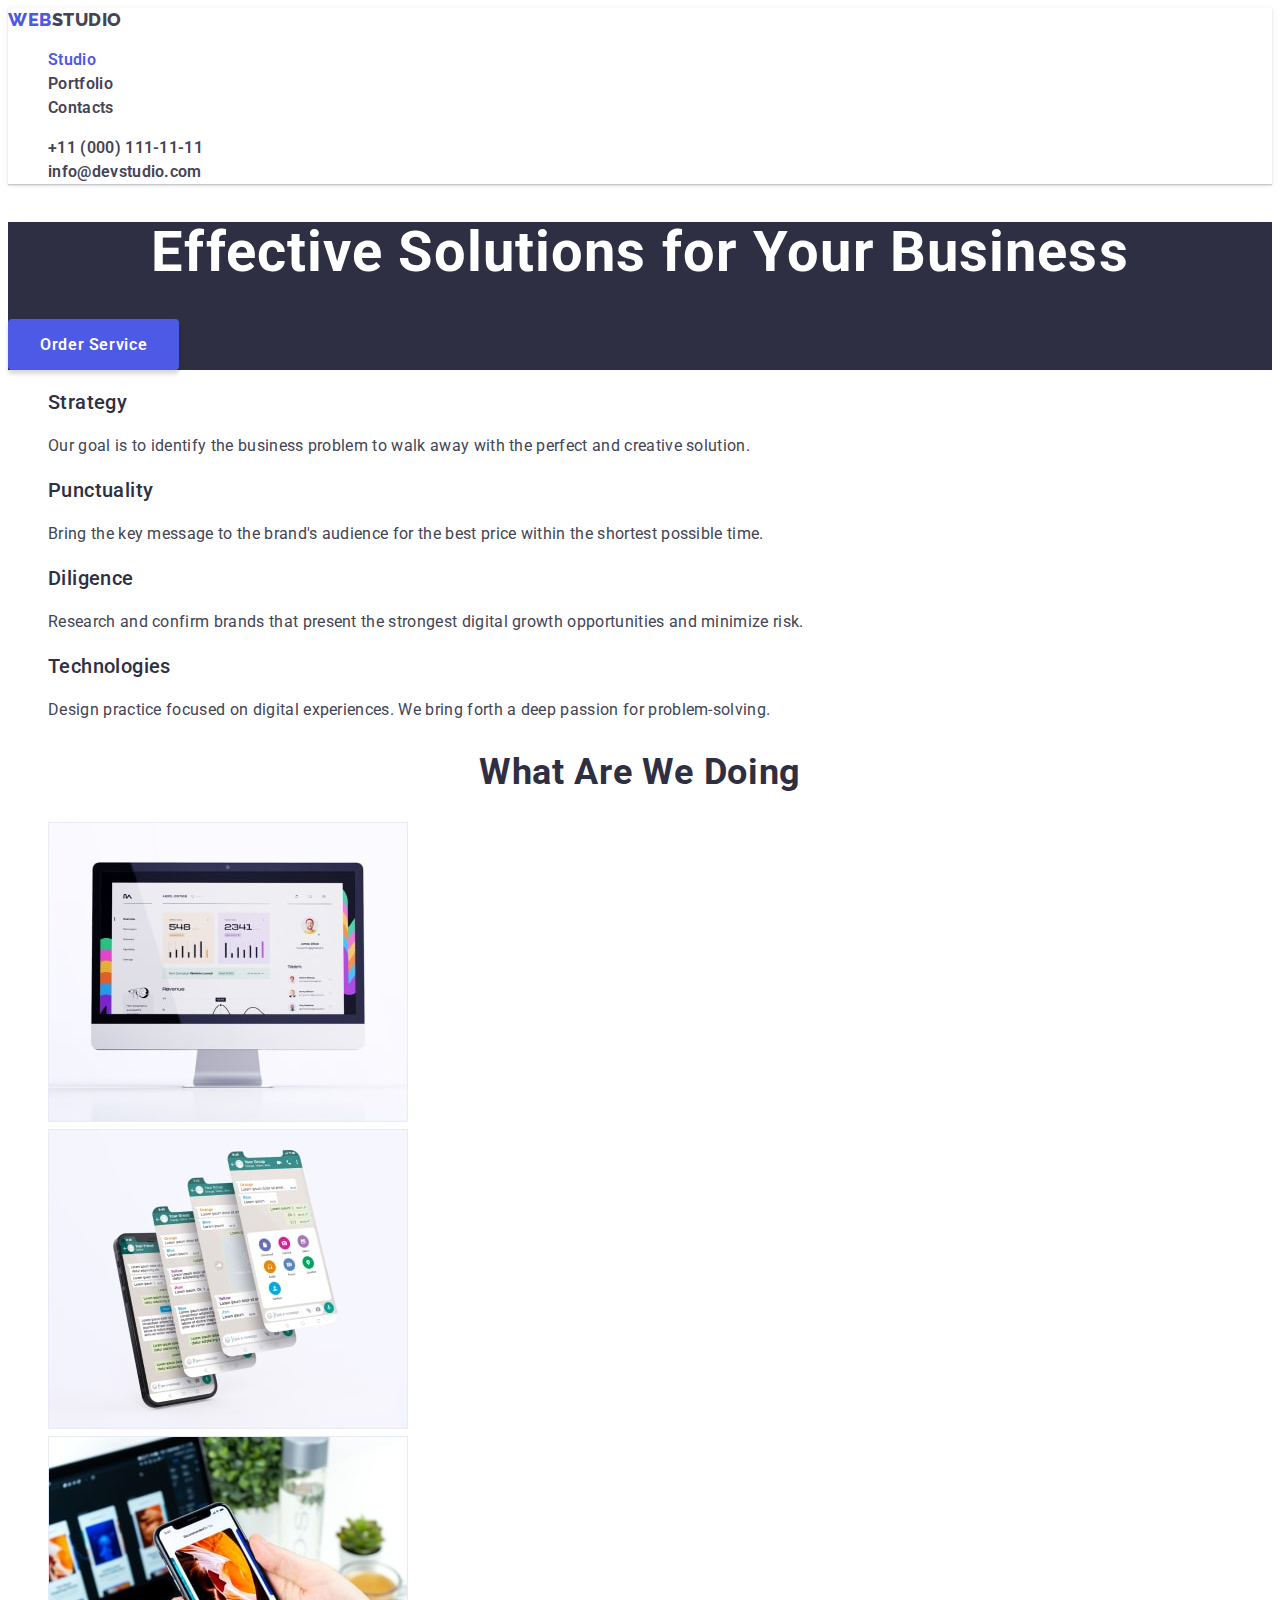
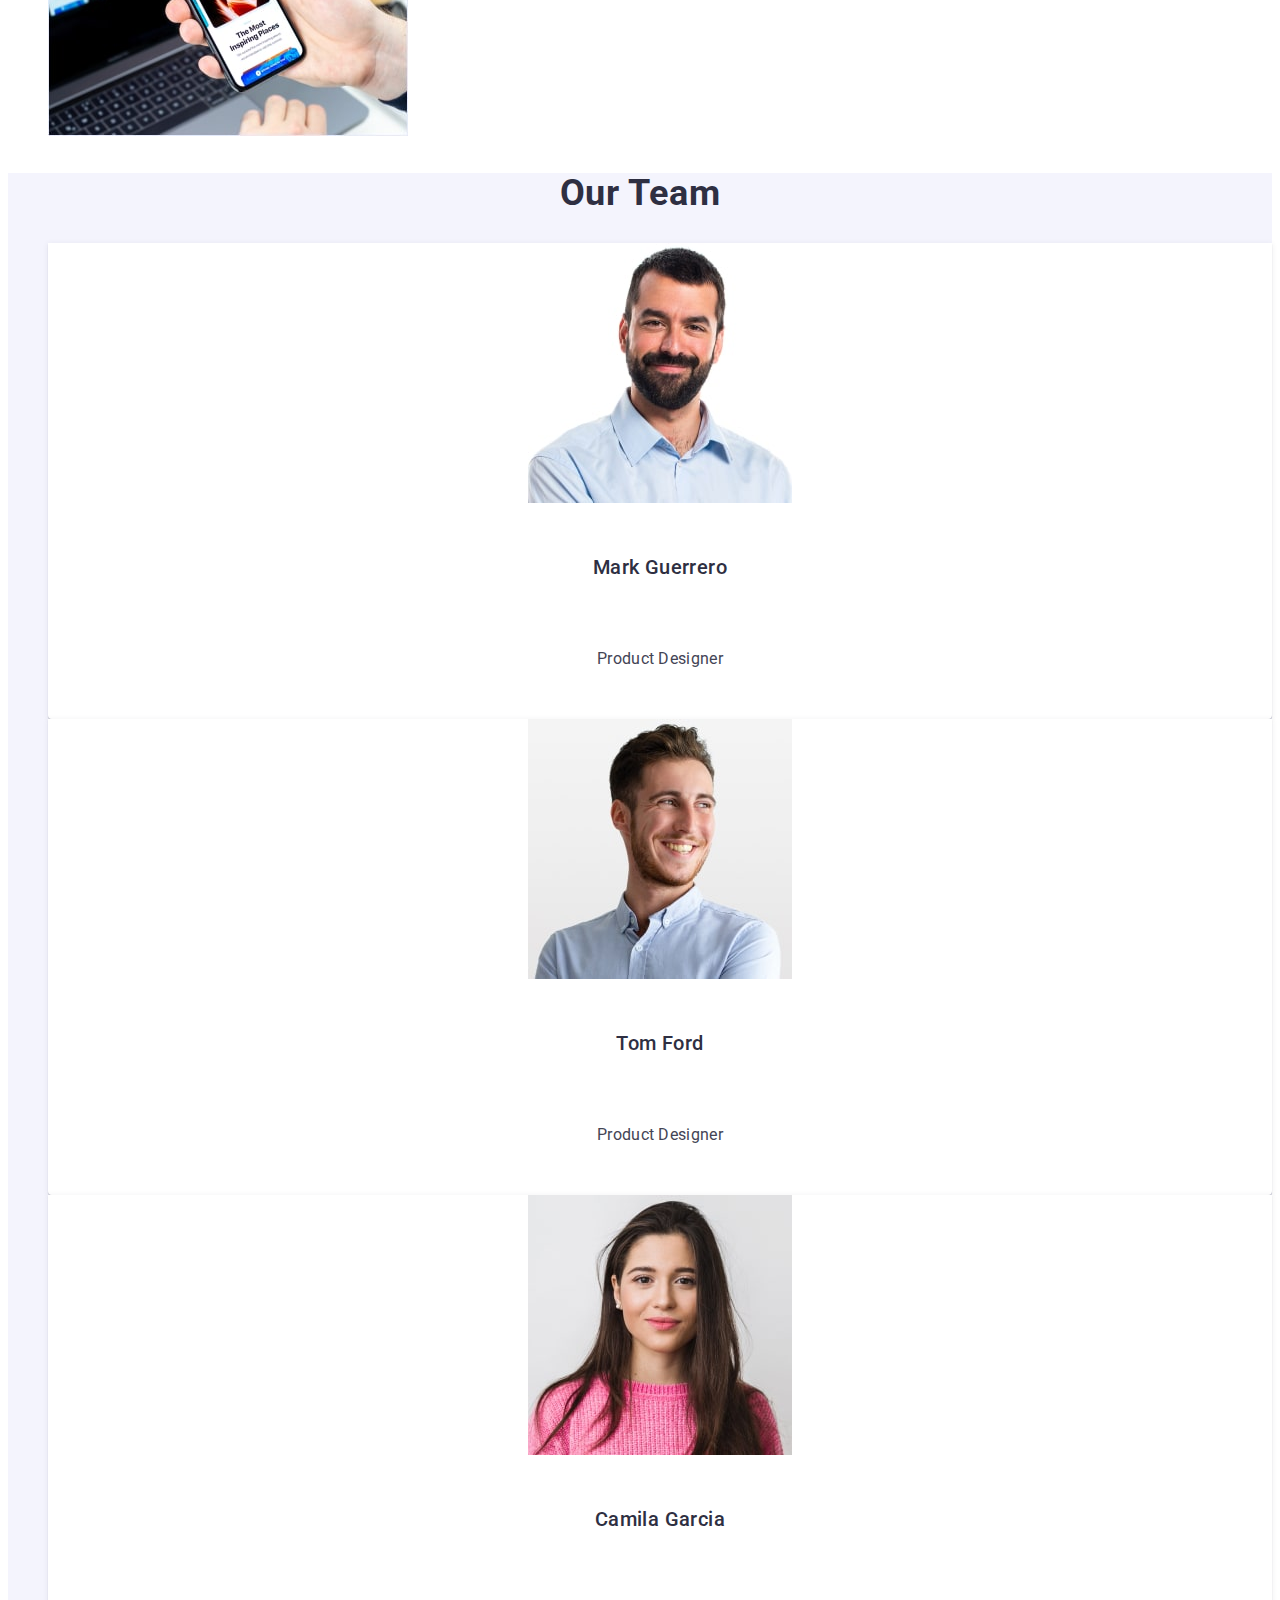
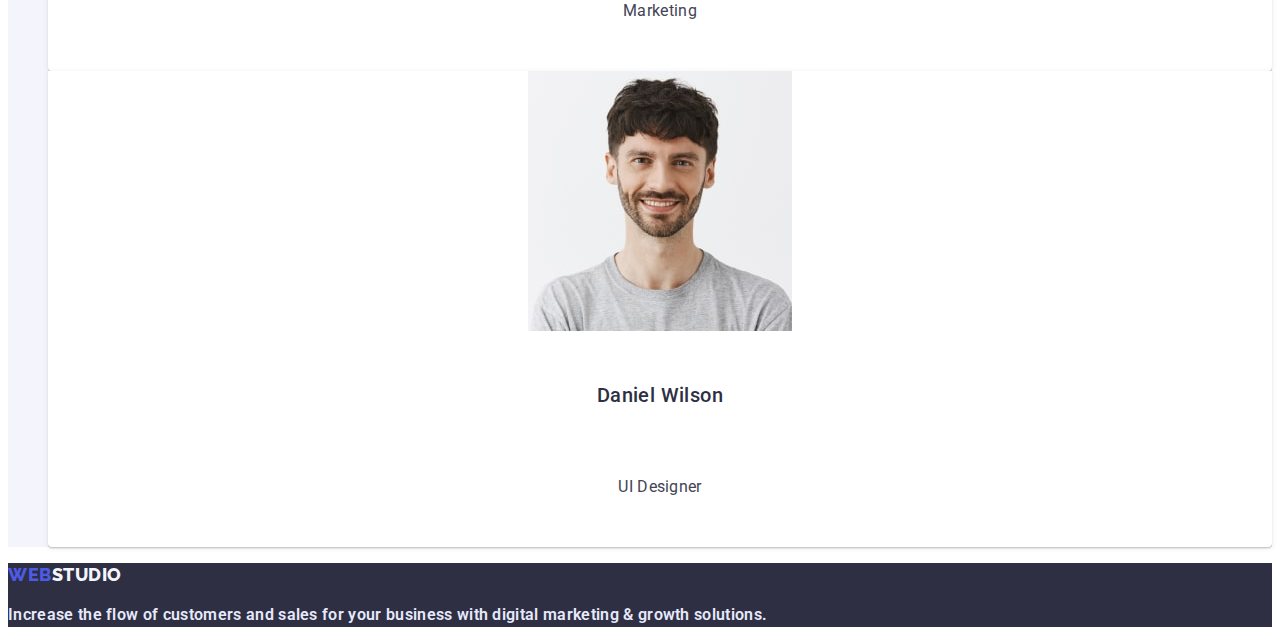
==== commit 9b73c232: "maybe finali debug" ====
--- a/index.html
+++ b/index.html
@@ -14,10 +14,10 @@
     <link rel="stylesheet" href="./css/styles.css" />
   </head>
 
-  <body class="body">
-    <header class="header">
+  <body>
+    <header>
      
-      <a class="logo link" href=""><span class="logo_span">WEB</span>STUDIO</a>
+      <a class="logo link" href="./index.html"><span class="logo_span">WEB</span>STUDIO</a>
       <nav>
         <ul class="hat_header_pages list">
           <li><a class="link_function link selected" href="./index.html">Studio</a></li>
@@ -153,8 +153,8 @@
       </section>
     </main>
 
-    <footer class="footer">
-      <a class="logo_footer link" href=""> <span class="logo_span">WEB</span>STUDIO</a>
+    <footer>
+      <a class="logo logo_footer link" href="./index.html"> <span class="logo_span">WEB</span>STUDIO</a>
       <p class="footer_text">
         Increase the flow of customers and sales for your business with digital
         marketing & growth solutions.
--- a/css/styles.css
+++ b/css/styles.css
@@ -1,32 +1,31 @@
 :root {
   --color-navigation: #4d5ae5;
-  /* --first-title-color: #2e2f42;
-    --background-color: #ffffff;
-    --background-heder: #ffffff;
-    --background-footer: #2E2F42;
-    --color-lik: #434455;
-    --color-contact: #434455;
-    --color-text: #434455;*/
-}
-
-.body {
+  --first-title-color: #2e2f42;
+  --background-color: #ffffff;
+  --color-link: #434455;
+}
+
+body {
   font-family: "Roboto", "sans-serif";
-  font-style: normal;
+  font-weight: 600;
+  line-height: calc(24 / 16);
+  font-size: 16px;
+  background-color: var(--background-color);
 }
 
 .link_function:hover,
 .link_function:focus {
-  color: #4d5ae5;
+  color: var(--color-navigation);
 }
 .button_function:hover,
 .button_function:focus {
   background-color: #404bbf;
-  color: #ffffff;
+  color: var(--background-color);
 }
 
 .link {
   text-decoration-line: none;
-  color: #434455;
+  color: var(--color-link);
 }
 
 .list {
@@ -34,13 +33,13 @@
 }
 
 .selected {
-  color: blue;
+  color: var(--color-navigation);
   text-decoration: none;
   pointer-events: none;
 }
 
-.header {
-  background: #ffffff;
+header {
+  background: var(--background-color);
   box-shadow: 0px 2px 1px rgba(46, 47, 66, 0.08),
     0px 1px 1px rgba(46, 47, 66, 0.16), 0px 1px 6px rgba(46, 47, 66, 0.08);
 }
@@ -53,58 +52,40 @@
   align-items: center;
   letter-spacing: 0.03em;
   text-transform: uppercase;
-  color: #2e2f42;
-  text-shadow: 0px 4px 4px rgba(0, 0, 0, 0.25);
   flex: none;
   order: 1;
   flex-grow: 0;
 }
+
+.logo_span {
+  color: var(--color-navigation);
+  order: 0;
+}
+
 .logo_footer {
-  font-family: "Raleway";
-  font-weight: 800;
-  font-size: 18px;
-  line-height: calc(21 / 18);
-  display: flex;
-  align-items: center;
-  letter-spacing: 0.03em;
-  text-transform: uppercase;
   color: #f4f4fd;
-  flex: none;
-  order: 1;
-  flex-grow: 0;
-}
-.logo_span {
-  color: #4d5ae5;
-  flex: none;
-  order: 0;
-  flex-grow: 0;
-}
+}
+
 .hat_header_pages {
-  font-weight: 600;
-  font-size: 16px;
-  line-height: calc(24 / 16);
-  letter-spacing: 0.02em;
-  color: #2e2f42;
+  letter-spacing: 0.02em;
+  color: var(--first-title-color);
   flex: none;
   order: 0;
   flex-grow: 0;
 }
 .hat_header_contacts {
-  font-size: 16px;
-  line-height: calc(24 / 16);
-  letter-spacing: 0.02em;
-  color: #434455;
+  letter-spacing: 0.02em;
+  color: var(--color-link);
 }
 .order_section {
-  background: #2e2f42;
+  background: var(--first-title-color);
 }
 .text_order {
-  font-weight: 600;
   font-size: 56px;
   line-height: calc(60 / 56);
   text-align: center;
   letter-spacing: 0.02em;
-  color: #ffffff;
+  color: var(--background-color);
 }
 .order_button {
   /*BUTTON*/
@@ -113,7 +94,7 @@
   align-items: flex-start;
   padding: 16px 32px;
   gap: 10px;
-  background: #4d5ae5;
+  background: var(--color-navigation);
   box-shadow: 0px 4px 4px rgba(0, 0, 0, 0.15);
   border-radius: 4px;
   border: 0;
@@ -126,41 +107,36 @@
   display: flex;
   align-items: center;
   letter-spacing: 0.04em;
-  color: #ffffff;
+  color: var(--background-color);
   flex: none;
   order: 0;
   flex-grow: 0;
 }
 .header_categotis {
-  font-family: "Roboto";
-
   font-weight: 500;
   font-size: 20px;
   line-height: calc(24 / 20);
   letter-spacing: 0.02em;
-  color: #2e2f42;
+  color: var(--first-title-color);
   flex: none;
   order: 0;
   flex-grow: 0;
 }
 .body_categotis {
   font-weight: 400;
-  font-size: 16px;
-  line-height: calc(24 / 16);
-  letter-spacing: 0.02em;
-  color: #434455;
+  letter-spacing: 0.02em;
+  color: var(--color-link);
   flex: none;
   order: 1;
   flex-grow: 0;
 }
 .header_of_section {
-  font-weight: 600;
   font-size: 36px;
   line-height: calc(40 / 36);
   text-align: center;
   letter-spacing: 0.02em;
   text-transform: capitalize;
-  color: #2e2f42;
+  color: var(--first-title-color);
 }
 .our_team {
   background: #f4f4fd;
@@ -173,7 +149,7 @@
   align-items: center;
   padding: 0px 0px 32px;
   gap: 32px;
-  background: #ffffff;
+  background: var(--background-color);
   box-shadow: 0px 1px 6px rgba(46, 47, 66, 0.08),
     0px 1px 1px rgba(46, 47, 66, 0.16), 0px 2px 1px rgba(46, 47, 66, 0.08);
   border-radius: 0px 0px 4px 4px;
@@ -184,30 +160,28 @@
   line-height: calc(24 / 20);
   text-align: center;
   letter-spacing: 0.02em;
-  color: #2e2f42;
+  color: var(--first-title-color);
   flex: none;
   order: 0;
   flex-grow: 0;
 }
 .profession {
   font-weight: 400;
-  font-size: 16px;
+  text-align: center;
+  letter-spacing: 0.02em;
+  color: var(--color-link);
+  flex: none;
+  order: 1;
+  flex-grow: 0;
+}
+
+footer {
+  background: var(--first-title-color);
   line-height: calc(24 / 16);
-  text-align: center;
-  letter-spacing: 0.02em;
-  color: #434455;
-  flex: none;
-  order: 1;
-  flex-grow: 0;
-}
-
-.footer {
-  background: #2e2f42;
+  font-size: 16px;  
 }
 
 .footer_text {
-  font-size: 16px;
-  line-height: calc(24 / 16);
   letter-spacing: 0.02em;
   color: #e7e9fc;
 }
@@ -219,8 +193,6 @@
   align-items: flex-start;
   padding: 12px 24px;
   background: #f4f4fd;
-  box-shadow: 0px 3px 1px rgba(0, 0, 0, 0.1), 0px 2px 1px rgba(0, 0, 0, 0.08),
-    0px 2px 2px rgba(0, 0, 0, 0.12);
   border-radius: 4px;
   flex: none;
   order: 0;
@@ -237,19 +209,16 @@
   align-items: center;
   text-align: center;
   letter-spacing: 0.04em;
-  color: #4d5ae5;
+  color: var(--color-navigation);
   flex: none;
   order: 0;
   flex-grow: 0;
 }
 
 .portfolio_link {
-  box-sizing: border-box;
-  background: #ffffff;
   border: 0.5px solid #f4f4fd;
-  box-shadow: 0px 1px 6px rgba(46, 47, 66, 0.08); 
+  box-shadow: 0px 1px 6px rgba(46, 47, 66, 0.08);
   display: flex;
   flex-direction: column;
   align-items: center;
-  
-}
+}
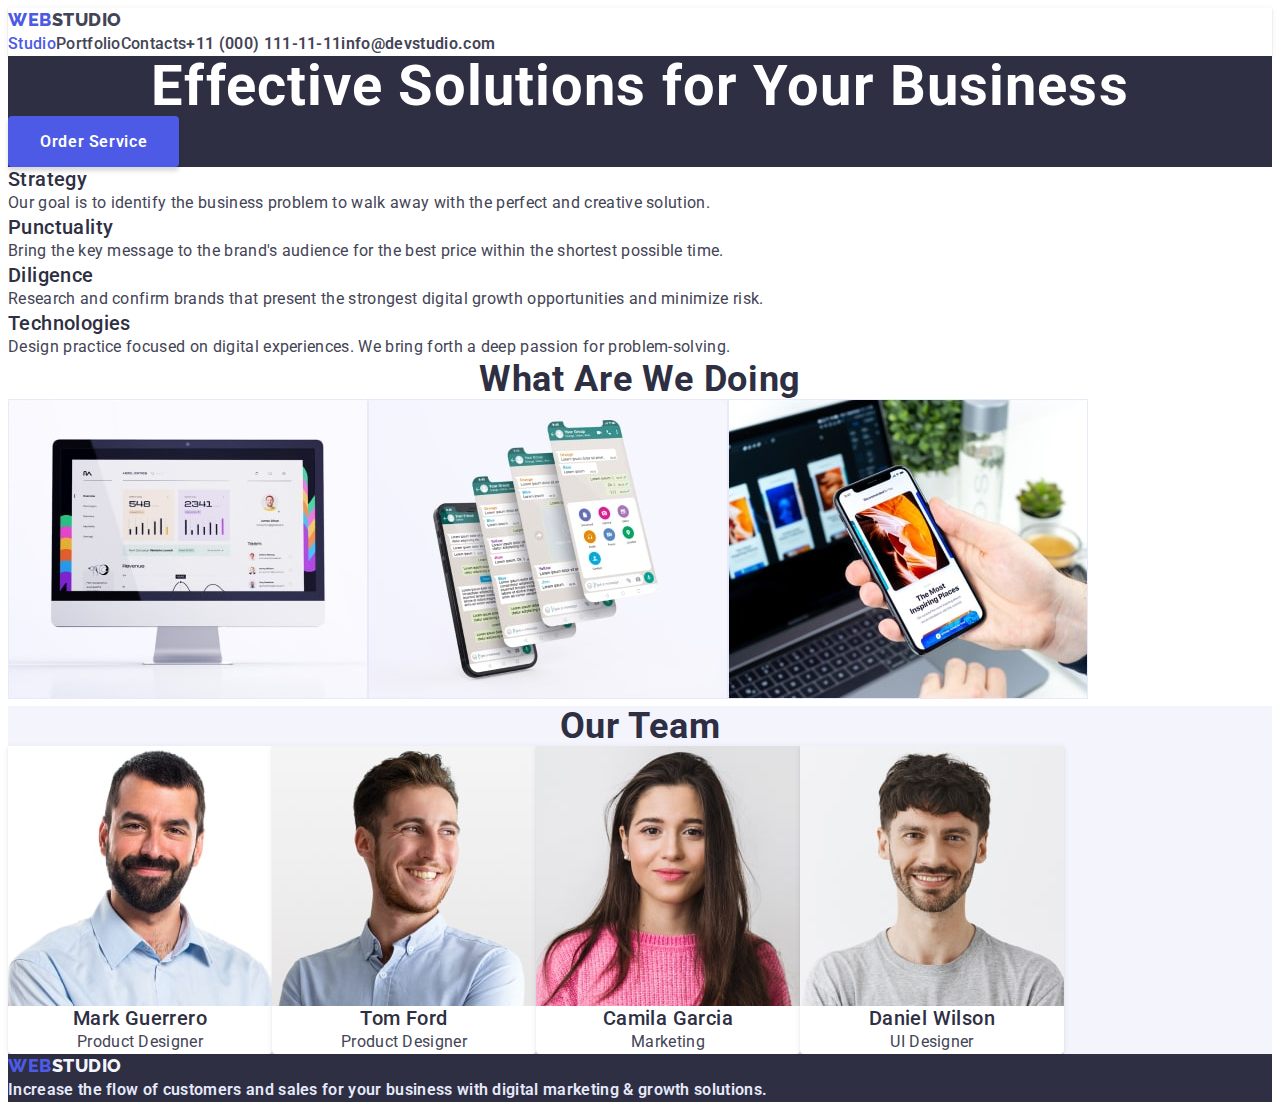
==== commit 7c7083ca: "commit flex" ====
--- a/index.html
+++ b/index.html
@@ -5,6 +5,7 @@
     <meta http-equiv="X-UA-Compatible" content="IE=edge" />
     <meta name="viewport" content="width=device-width, initial-scale=1.0" />
     <title>WEB Studio</title>
+    <link rel="stylesheet" href="https://github.com/sindresorhus/modern-normalize/blob/main/modern-normalize.css">
     <link rel="preconnect" href="https://fonts.googleapis.com" />
     <link rel="preconnect" href="https://fonts.gstatic.com" crossorigin />
     <link
@@ -18,7 +19,7 @@
     <header>
      
       <a class="logo link" href="./index.html"><span class="logo_span">WEB</span>STUDIO</a>
-      <nav>
+      <nav class="hat_header_atribute">
         <ul class="hat_header_pages list">
           <li><a class="link_function link selected" href="./index.html">Studio</a></li>
           <li><a class="link_function link" href="./portfolio.html">Portfolio</a></li>
@@ -75,7 +76,7 @@
 
       <section>
         <h2 class="header_of_section">What are we doing</h2>
-        <ul class="list">
+        <ul class="our_work list">
           <li>
             <img
               src="./images/device/device1.jpg"
@@ -105,7 +106,7 @@
 
       <section class="our_team">
         <h2 class="header_of_section">Our Team</h2>
-        <ul>
+        <ul class="employees">
           <li class="box_team">
             <img
               src="./images/team/team1.jpg"
--- a/css/styles.css
+++ b/css/styles.css
@@ -5,6 +5,18 @@
   --color-link: #434455;
 }
 
+h1,
+h2,
+h3,
+h4,
+h5,
+h6,
+p,
+ul {
+  margin: 0;
+  padding-left: 0;
+}
+
 body {
   font-family: "Roboto", "sans-serif";
   font-weight: 600;
@@ -43,6 +55,7 @@
   box-shadow: 0px 2px 1px rgba(46, 47, 66, 0.08),
     0px 1px 1px rgba(46, 47, 66, 0.16), 0px 1px 6px rgba(46, 47, 66, 0.08);
 }
+
 .logo {
   font-family: "Raleway";
   font-weight: 800;
@@ -66,14 +79,21 @@
   color: #f4f4fd;
 }
 
+.hat_header_atribute {
+  display: flex;
+}
+
 .hat_header_pages {
-  letter-spacing: 0.02em;
-  color: var(--first-title-color);
-  flex: none;
+  display: flex;
+  font-weight: 500;
+  letter-spacing: 0.02em;
+  color: var(--first-title-color);
+  /* flex: none; */
   order: 0;
   flex-grow: 0;
 }
 .hat_header_contacts {
+  display: flex;
   letter-spacing: 0.02em;
   color: var(--color-link);
 }
@@ -138,6 +158,15 @@
   text-transform: capitalize;
   color: var(--first-title-color);
 }
+
+.our_work {
+  display: flex;
+}
+
+.employees {
+  display: flex;
+}
+
 .our_team {
   background: #f4f4fd;
 }
@@ -145,10 +174,10 @@
 .box_team {
   display: flex;
   flex-direction: column;
-  justify-content: center;
-  align-items: center;
-  padding: 0px 0px 32px;
-  gap: 32px;
+  /* justify-content: center; */
+  align-items: center;
+  /* padding: 0px 0px 32px; */
+  /* gap: 32px; */
   background: var(--background-color);
   box-shadow: 0px 1px 6px rgba(46, 47, 66, 0.08),
     0px 1px 1px rgba(46, 47, 66, 0.16), 0px 2px 1px rgba(46, 47, 66, 0.08);
@@ -178,13 +207,15 @@
 footer {
   background: var(--first-title-color);
   line-height: calc(24 / 16);
-  font-size: 16px;  
+  font-size: 16px;
 }
 
 .footer_text {
   letter-spacing: 0.02em;
   color: #e7e9fc;
 }
+
+.portfolio_buttons{display: flex;}
 
 .button_portfolio {
   /*BUTTON*/
@@ -215,6 +246,8 @@
   flex-grow: 0;
 }
 
+.portfolio_list{display: flex;}
+
 .portfolio_link {
   border: 0.5px solid #f4f4fd;
   box-shadow: 0px 1px 6px rgba(46, 47, 66, 0.08);
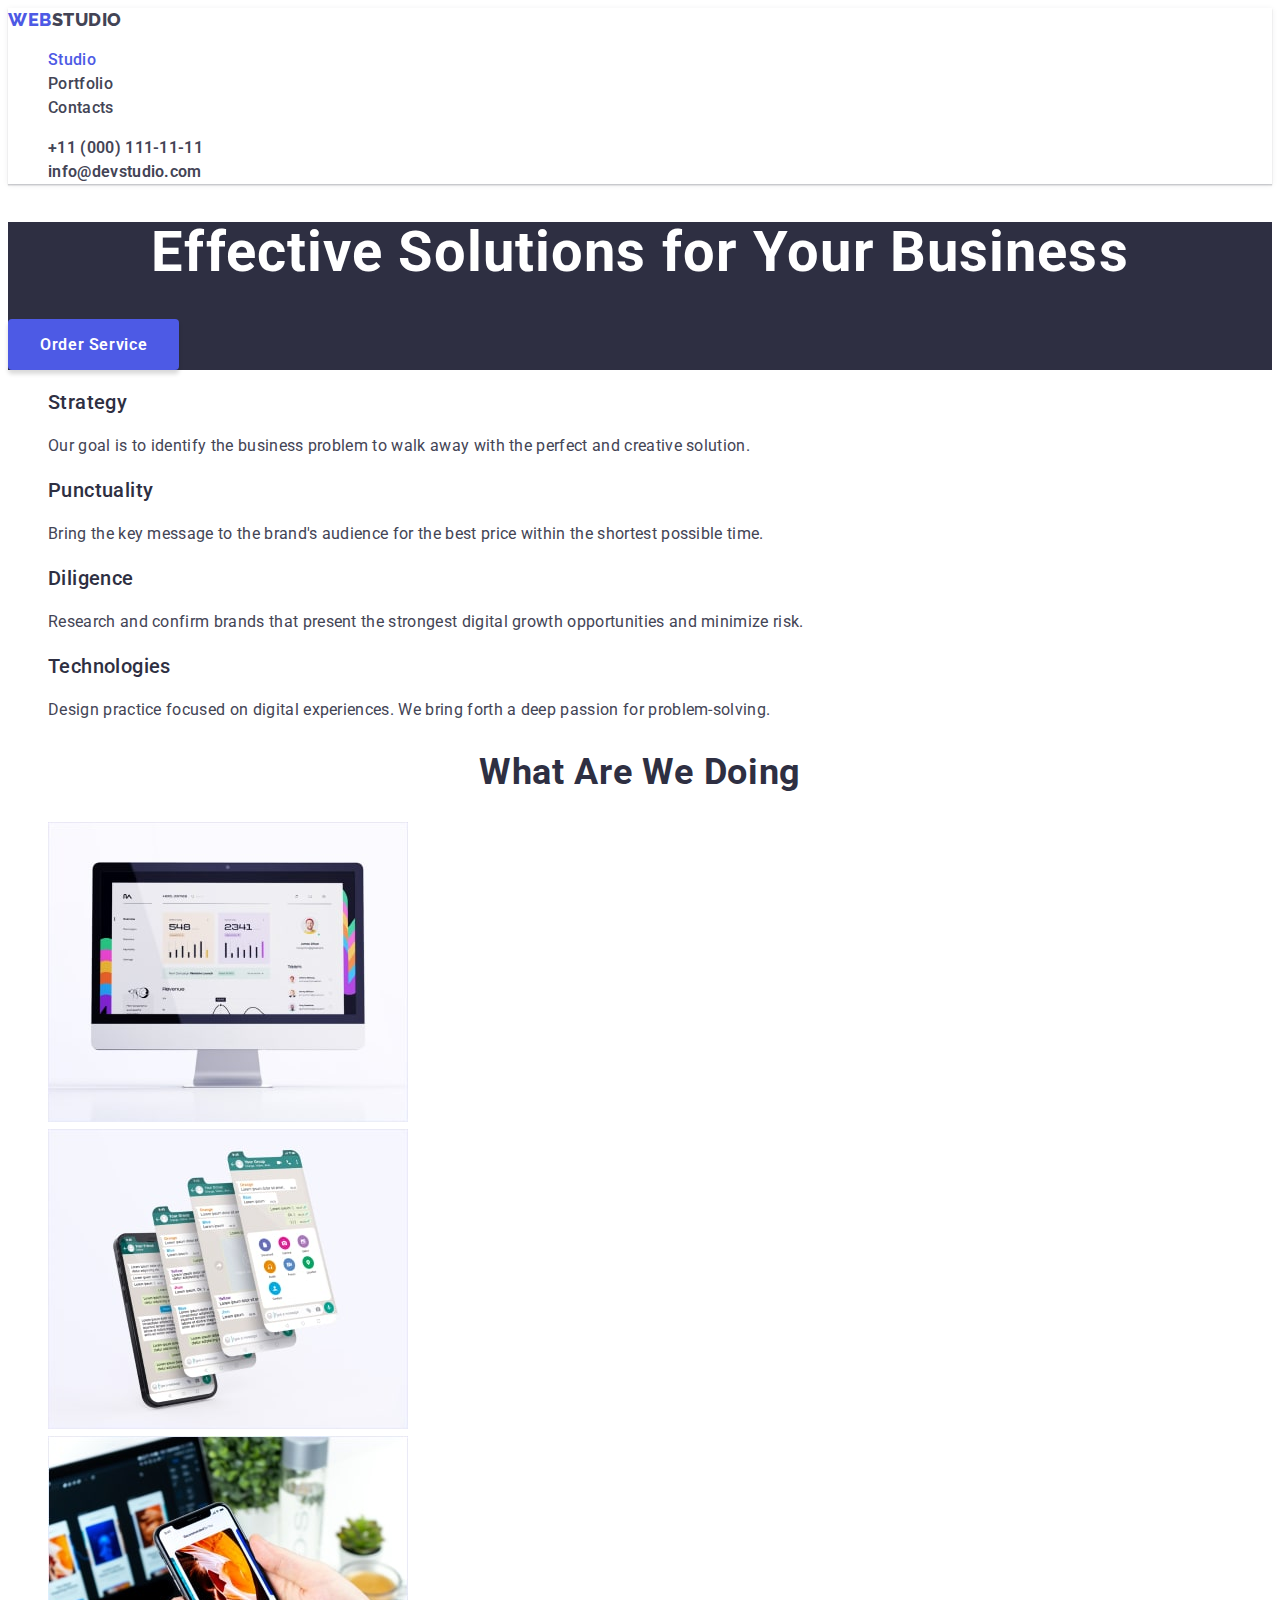
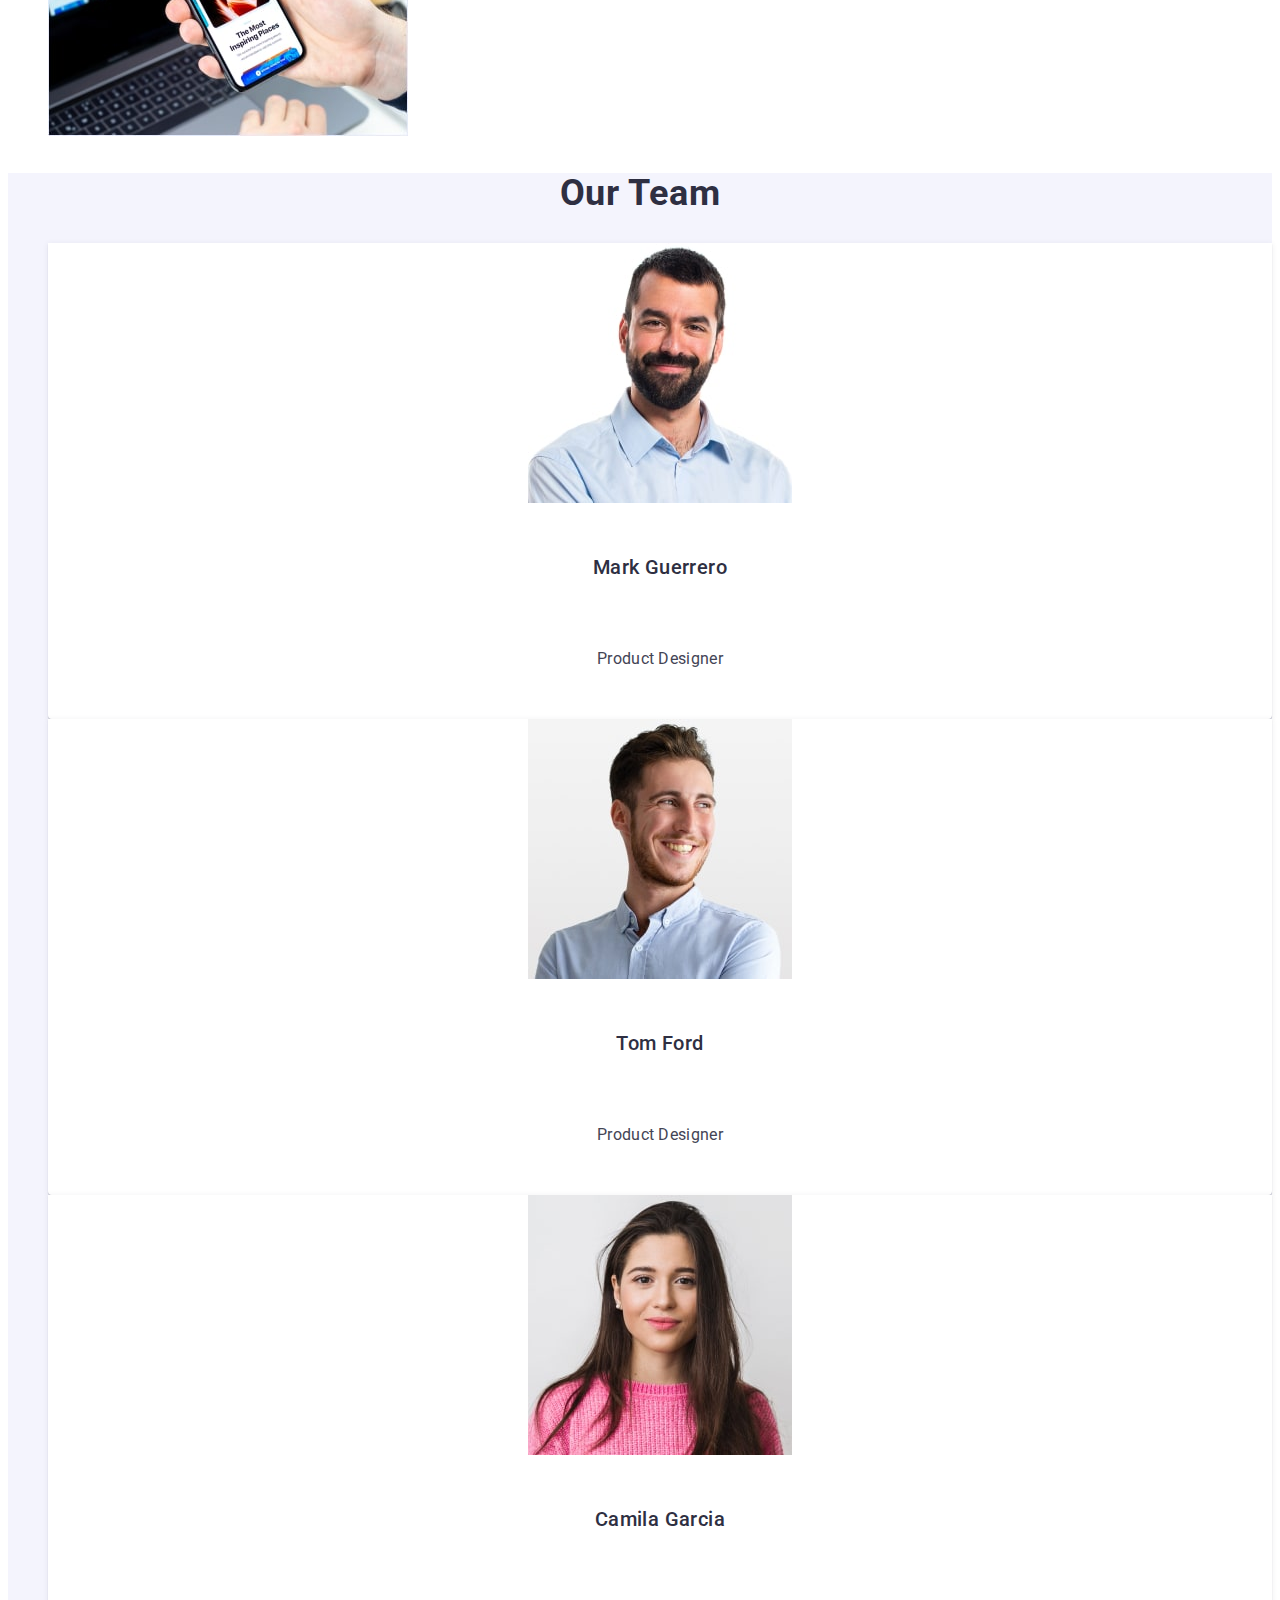
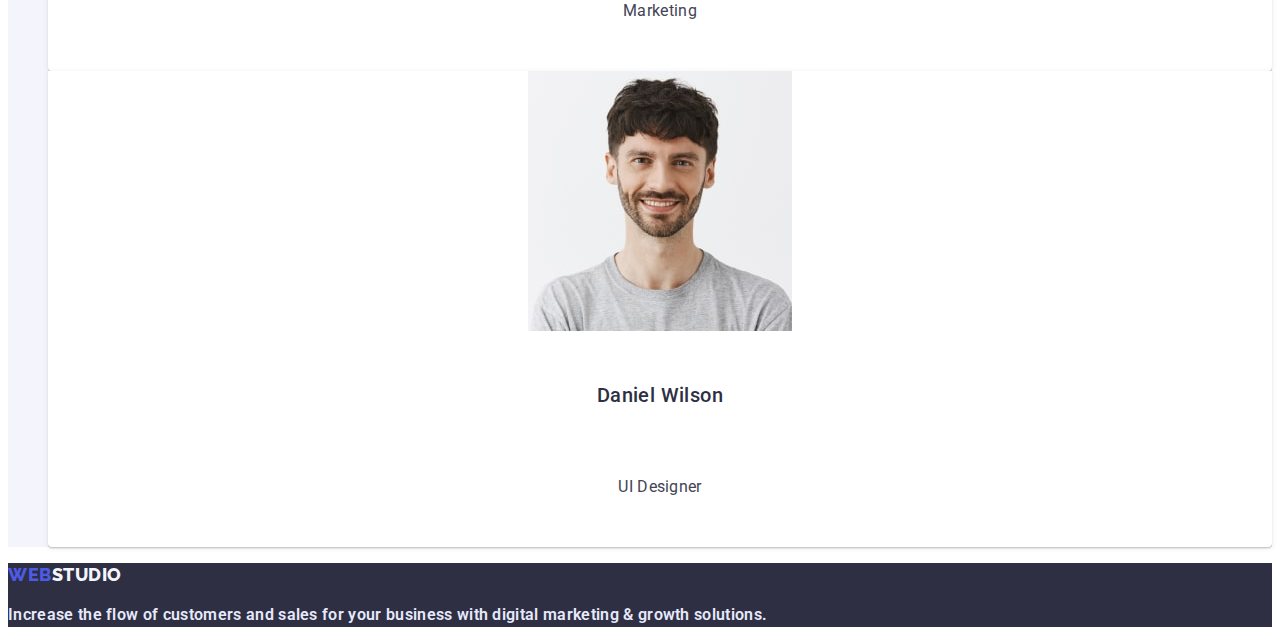
==== commit a4a25787: "com hm 2" ====
--- a/index.html
+++ b/index.html
@@ -5,7 +5,6 @@
     <meta http-equiv="X-UA-Compatible" content="IE=edge" />
     <meta name="viewport" content="width=device-width, initial-scale=1.0" />
     <title>WEB Studio</title>
-    <link rel="stylesheet" href="https://github.com/sindresorhus/modern-normalize/blob/main/modern-normalize.css">
     <link rel="preconnect" href="https://fonts.googleapis.com" />
     <link rel="preconnect" href="https://fonts.gstatic.com" crossorigin />
     <link
@@ -19,7 +18,7 @@
     <header>
      
       <a class="logo link" href="./index.html"><span class="logo_span">WEB</span>STUDIO</a>
-      <nav class="hat_header_atribute">
+      <nav>
         <ul class="hat_header_pages list">
           <li><a class="link_function link selected" href="./index.html">Studio</a></li>
           <li><a class="link_function link" href="./portfolio.html">Portfolio</a></li>
@@ -76,7 +75,7 @@
 
       <section>
         <h2 class="header_of_section">What are we doing</h2>
-        <ul class="our_work list">
+        <ul class="list">
           <li>
             <img
               src="./images/device/device1.jpg"
@@ -106,7 +105,7 @@
 
       <section class="our_team">
         <h2 class="header_of_section">Our Team</h2>
-        <ul class="employees">
+        <ul>
           <li class="box_team">
             <img
               src="./images/team/team1.jpg"
--- a/css/styles.css
+++ b/css/styles.css
@@ -3,18 +3,6 @@
   --first-title-color: #2e2f42;
   --background-color: #ffffff;
   --color-link: #434455;
-}
-
-h1,
-h2,
-h3,
-h4,
-h5,
-h6,
-p,
-ul {
-  margin: 0;
-  padding-left: 0;
 }
 
 body {
@@ -55,7 +43,6 @@
   box-shadow: 0px 2px 1px rgba(46, 47, 66, 0.08),
     0px 1px 1px rgba(46, 47, 66, 0.16), 0px 1px 6px rgba(46, 47, 66, 0.08);
 }
-
 .logo {
   font-family: "Raleway";
   font-weight: 800;
@@ -79,21 +66,15 @@
   color: #f4f4fd;
 }
 
-.hat_header_atribute {
-  display: flex;
-}
-
 .hat_header_pages {
-  display: flex;
   font-weight: 500;
   letter-spacing: 0.02em;
   color: var(--first-title-color);
-  /* flex: none; */
+  flex: none;
   order: 0;
   flex-grow: 0;
 }
 .hat_header_contacts {
-  display: flex;
   letter-spacing: 0.02em;
   color: var(--color-link);
 }
@@ -158,15 +139,6 @@
   text-transform: capitalize;
   color: var(--first-title-color);
 }
-
-.our_work {
-  display: flex;
-}
-
-.employees {
-  display: flex;
-}
-
 .our_team {
   background: #f4f4fd;
 }
@@ -174,10 +146,10 @@
 .box_team {
   display: flex;
   flex-direction: column;
-  /* justify-content: center; */
-  align-items: center;
-  /* padding: 0px 0px 32px; */
-  /* gap: 32px; */
+  justify-content: center;
+  align-items: center;
+  padding: 0px 0px 32px;
+  gap: 32px;
   background: var(--background-color);
   box-shadow: 0px 1px 6px rgba(46, 47, 66, 0.08),
     0px 1px 1px rgba(46, 47, 66, 0.16), 0px 2px 1px rgba(46, 47, 66, 0.08);
@@ -207,15 +179,13 @@
 footer {
   background: var(--first-title-color);
   line-height: calc(24 / 16);
-  font-size: 16px;
+  font-size: 16px;  
 }
 
 .footer_text {
   letter-spacing: 0.02em;
   color: #e7e9fc;
 }
-
-.portfolio_buttons{display: flex;}
 
 .button_portfolio {
   /*BUTTON*/
@@ -246,8 +216,6 @@
   flex-grow: 0;
 }
 
-.portfolio_list{display: flex;}
-
 .portfolio_link {
   border: 0.5px solid #f4f4fd;
   box-shadow: 0px 1px 6px rgba(46, 47, 66, 0.08);
